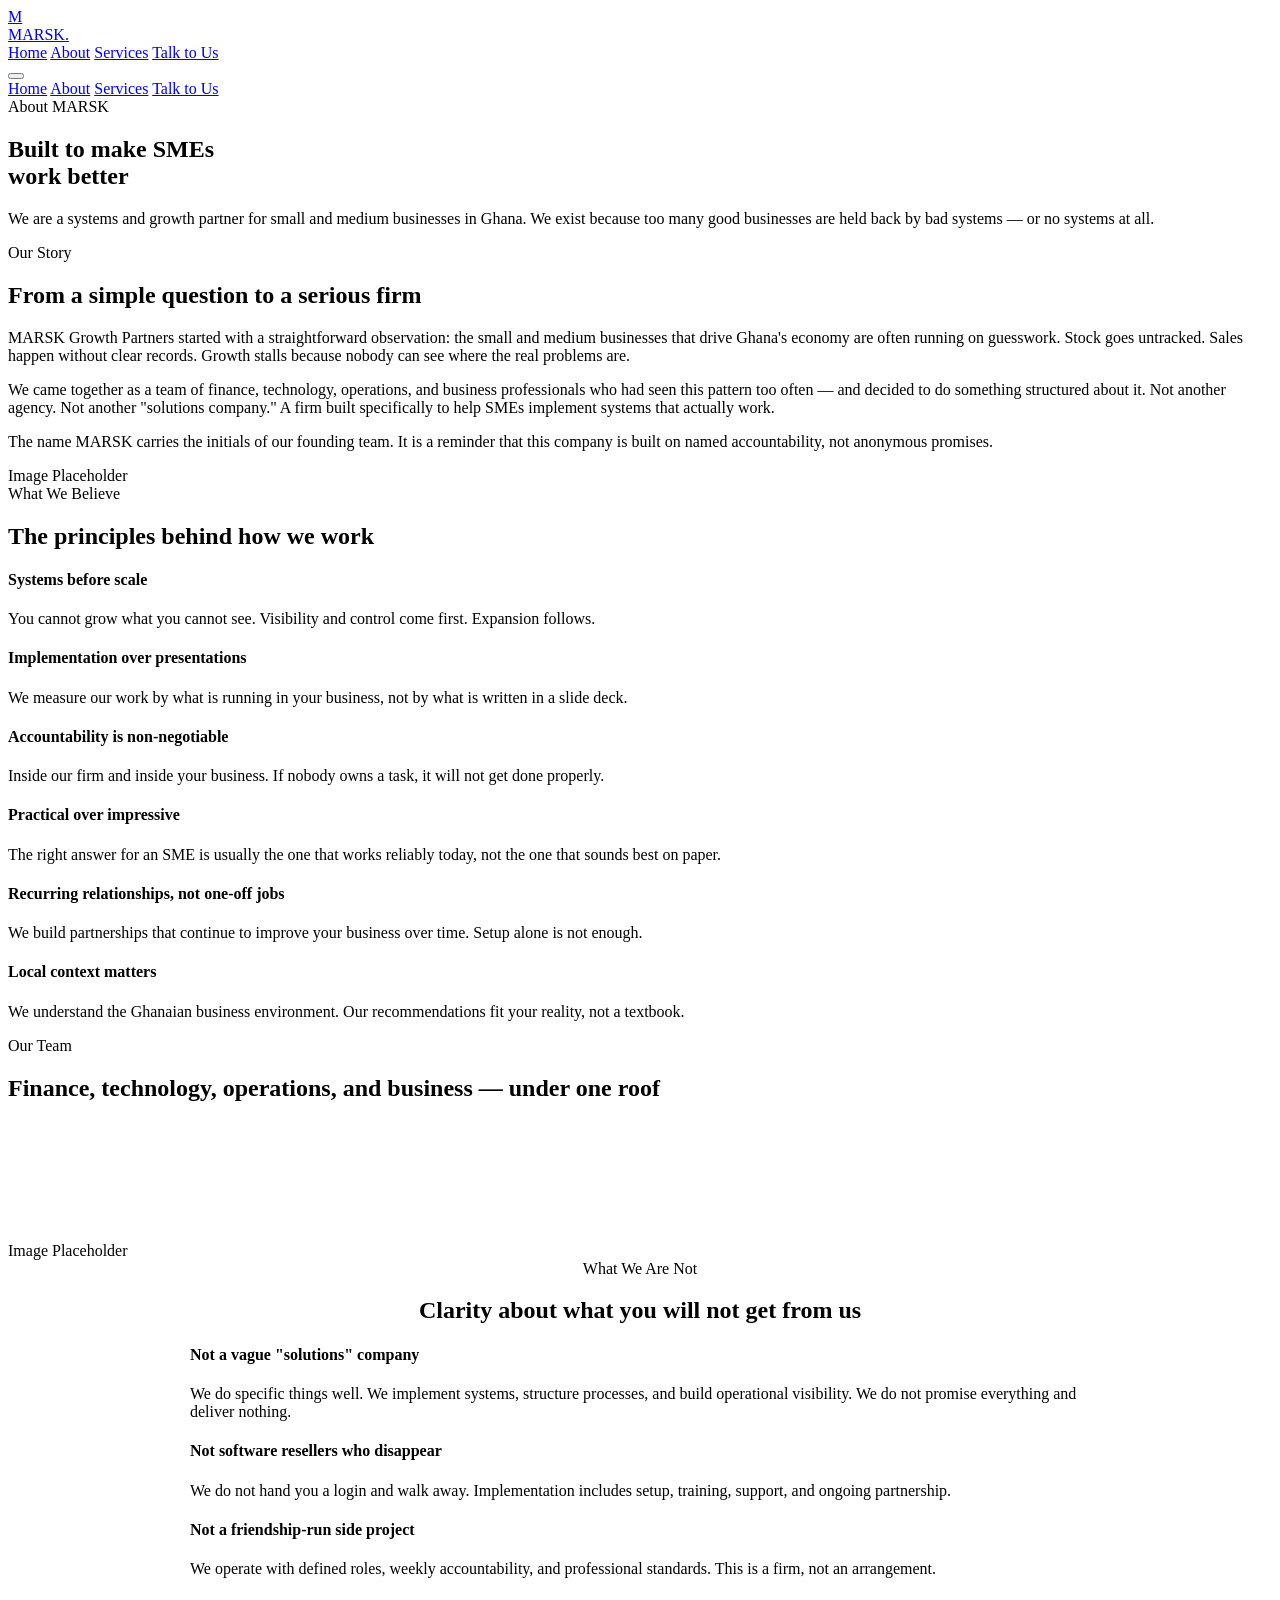
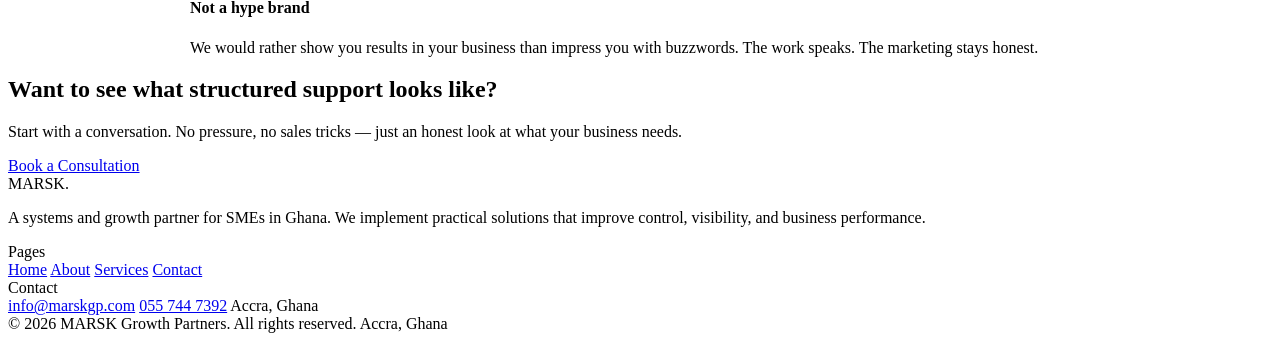
==== about.html @ 1ea81929 "Add files via upload" ====
<!DOCTYPE html>
<html lang="en">
<head>
  <meta charset="UTF-8">
  <meta name="viewport" content="width=device-width, initial-scale=1.0">
  <title>About MARSK Growth Partners — Who We Are</title>
  <meta name="description" content="MARSK Growth Partners is a structured systems and growth firm built to help SMEs in Ghana operate with clarity, control, and confidence.">
  <link rel="stylesheet" href="css/styles.css">
</head>
<body>

  <!-- ========== NAVIGATION ========== -->
  <nav class="nav">
    <div class="container nav__inner">
      <a href="index.html" class="nav__brand">
        <div class="nav__logo">M</div>
        <span>MARSK<span class="accent">.</span></span>
      </a>

      <div class="nav__links">
        <a href="index.html">Home</a>
        <a href="about.html">About</a>
        <a href="services.html">Services</a>
        <a href="contact.html" class="nav__cta">Talk to Us</a>
      </div>

      <button class="nav__toggle" aria-label="Menu">
        <span></span>
        <span></span>
        <span></span>
      </button>
    </div>

    <div class="nav__mobile">
      <a href="index.html">Home</a>
      <a href="about.html">About</a>
      <a href="services.html">Services</a>
      <a href="contact.html" class="nav__cta">Talk to Us</a>
    </div>
  </nav>

  <!-- ========== PAGE HEADER ========== -->
  <section class="page-header">
    <div class="container">
      <div class="page-header__label">About MARSK</div>
      <h1>Built to make SMEs<br>work better</h1>
      <p>We are a systems and growth partner for small and medium businesses in Ghana. We exist because too many good businesses are held back by bad systems — or no systems at all.</p>
    </div>
  </section>

  <!-- ========== THE STORY ========== -->
  <section class="section section--white">
    <div class="container">
      <div class="grid-2 fade-in" style="align-items: center;">
        <div>
          <div class="section-header">
            <div class="section-header__label">Our Story</div>
            <h2 class="section-header__title">From a simple question to a serious firm</h2>
          </div>
          <p style="margin-bottom: var(--sp-md);">
            MARSK Growth Partners started with a straightforward observation: the small and medium businesses that drive Ghana's economy are often running on guesswork. Stock goes untracked. Sales happen without clear records. Growth stalls because nobody can see where the real problems are.
          </p>
          <p style="margin-bottom: var(--sp-md);">
            We came together as a team of finance, technology, operations, and business professionals who had seen this pattern too often — and decided to do something structured about it. Not another agency. Not another "solutions company." A firm built specifically to help SMEs implement systems that actually work.
          </p>
          <p>
            The name MARSK carries the initials of our founding team. It is a reminder that this company is built on named accountability, not anonymous promises.
          </p>
        </div>
        <div class="img-placeholder">
          <!-- Future: team photo or professional portrait -->
          Image Placeholder
        </div>
      </div>
    </div>
  </section>

  <!-- ========== WHAT WE BELIEVE ========== -->
  <section class="section section--offwhite">
    <div class="container">
      <div class="section-header fade-in">
        <div class="section-header__label">What We Believe</div>
        <h2 class="section-header__title">The principles behind how we work</h2>
      </div>

      <div class="values-grid fade-in">
        <div class="value-item">
          <div class="value-item__marker"></div>
          <div>
            <h4>Systems before scale</h4>
            <p>You cannot grow what you cannot see. Visibility and control come first. Expansion follows.</p>
          </div>
        </div>
        <div class="value-item">
          <div class="value-item__marker"></div>
          <div>
            <h4>Implementation over presentations</h4>
            <p>We measure our work by what is running in your business, not by what is written in a slide deck.</p>
          </div>
        </div>
        <div class="value-item">
          <div class="value-item__marker"></div>
          <div>
            <h4>Accountability is non-negotiable</h4>
            <p>Inside our firm and inside your business. If nobody owns a task, it will not get done properly.</p>
          </div>
        </div>
        <div class="value-item">
          <div class="value-item__marker"></div>
          <div>
            <h4>Practical over impressive</h4>
            <p>The right answer for an SME is usually the one that works reliably today, not the one that sounds best on paper.</p>
          </div>
        </div>
        <div class="value-item">
          <div class="value-item__marker"></div>
          <div>
            <h4>Recurring relationships, not one-off jobs</h4>
            <p>We build partnerships that continue to improve your business over time. Setup alone is not enough.</p>
          </div>
        </div>
        <div class="value-item">
          <div class="value-item__marker"></div>
          <div>
            <h4>Local context matters</h4>
            <p>We understand the Ghanaian business environment. Our recommendations fit your reality, not a textbook.</p>
          </div>
        </div>
      </div>
    </div>
  </section>

  <!-- ========== THE TEAM (GENERAL) ========== -->
  <section class="section section--navy">
    <div class="container">
      <div class="grid-2 fade-in" style="align-items: center;">
        <div>
          <div class="section-header">
            <div class="section-header__label">Our Team</div>
            <h2 class="section-header__title">Finance, technology, operations, and business — under one roof</h2>
          </div>
          <p style="color: rgba(255,255,255,0.7); margin-bottom: var(--sp-md);">
            Our founding team brings together expertise in financial management, IT and systems, business operations, coordination, and brand development. That cross-functional depth means we do not outsource our thinking — we bring it to every client engagement directly.
          </p>
          <p style="color: rgba(255,255,255,0.7); margin-bottom: var(--sp-md);">
            We also work closely with experienced sales and implementation professionals who handle the frontline work of getting systems deployed and adopted inside real businesses.
          </p>
          <p style="color: rgba(255,255,255,0.7);">
            Every person on our team has a defined role and clear accountability. That is not a corporate nicety. It is how we ensure that what we promise actually gets delivered.
          </p>
        </div>
        <div class="img-placeholder img-placeholder--navy">
          <!-- Future: team group photo or professional headshots grid -->
          Image Placeholder
        </div>
      </div>
    </div>
  </section>

  <!-- ========== WHAT MARSK IS NOT ========== -->
  <section class="section section--white">
    <div class="container">
      <div class="section-header fade-in" style="text-align: center; max-width: 600px; margin-left: auto; margin-right: auto;">
        <div class="section-header__label" style="justify-content: center;">What We Are Not</div>
        <h2 class="section-header__title">Clarity about what you will not get from us</h2>
      </div>

      <div class="grid-2 fade-in" style="max-width: 900px; margin: 0 auto;">
        <div class="card card--accent">
          <h4>Not a vague "solutions" company</h4>
          <p>We do specific things well. We implement systems, structure processes, and build operational visibility. We do not promise everything and deliver nothing.</p>
        </div>
        <div class="card card--accent">
          <h4>Not software resellers who disappear</h4>
          <p>We do not hand you a login and walk away. Implementation includes setup, training, support, and ongoing partnership.</p>
        </div>
        <div class="card card--accent">
          <h4>Not a friendship-run side project</h4>
          <p>We operate with defined roles, weekly accountability, and professional standards. This is a firm, not an arrangement.</p>
        </div>
        <div class="card card--accent">
          <h4>Not a hype brand</h4>
          <p>We would rather show you results in your business than impress you with buzzwords. The work speaks. The marketing stays honest.</p>
        </div>
      </div>
    </div>
  </section>

  <!-- ========== CTA BANNER ========== -->
  <section class="cta-banner">
    <div class="container fade-in">
      <h2>Want to see what structured support looks like?</h2>
      <p>Start with a conversation. No pressure, no sales tricks — just an honest look at what your business needs.</p>
      <a href="contact.html" class="btn btn--primary">Book a Consultation</a>
    </div>
  </section>

  <!-- ========== FOOTER ========== -->
  <footer class="footer">
    <div class="container">
      <div class="footer__grid">
        <div>
          <div class="footer__brand">MARSK<span class="accent">.</span></div>
          <p class="footer__desc">
            A systems and growth partner for SMEs in Ghana. We implement practical solutions that improve control, visibility, and business performance.
          </p>
        </div>
        <div>
          <div class="footer__heading">Pages</div>
          <div class="footer__links">
            <a href="index.html">Home</a>
            <a href="about.html">About</a>
            <a href="services.html">Services</a>
            <a href="contact.html">Contact</a>
          </div>
        </div>
        <div>
          <div class="footer__heading">Contact</div>
          <div class="footer__links">
            <a href="mailto:info@marskgp.com">info@marskgp.com</a>
            <a href="tel:+233557447392">055 744 7392</a>
            <a>Accra, Ghana</a>
          </div>
        </div>
      </div>
      <div class="footer__bottom">
        <span>&copy; 2026 MARSK Growth Partners. All rights reserved.</span>
        <span>Accra, Ghana</span>
      </div>
    </div>
  </footer>

  <script src="js/main.js"></script>
</body>
</html>
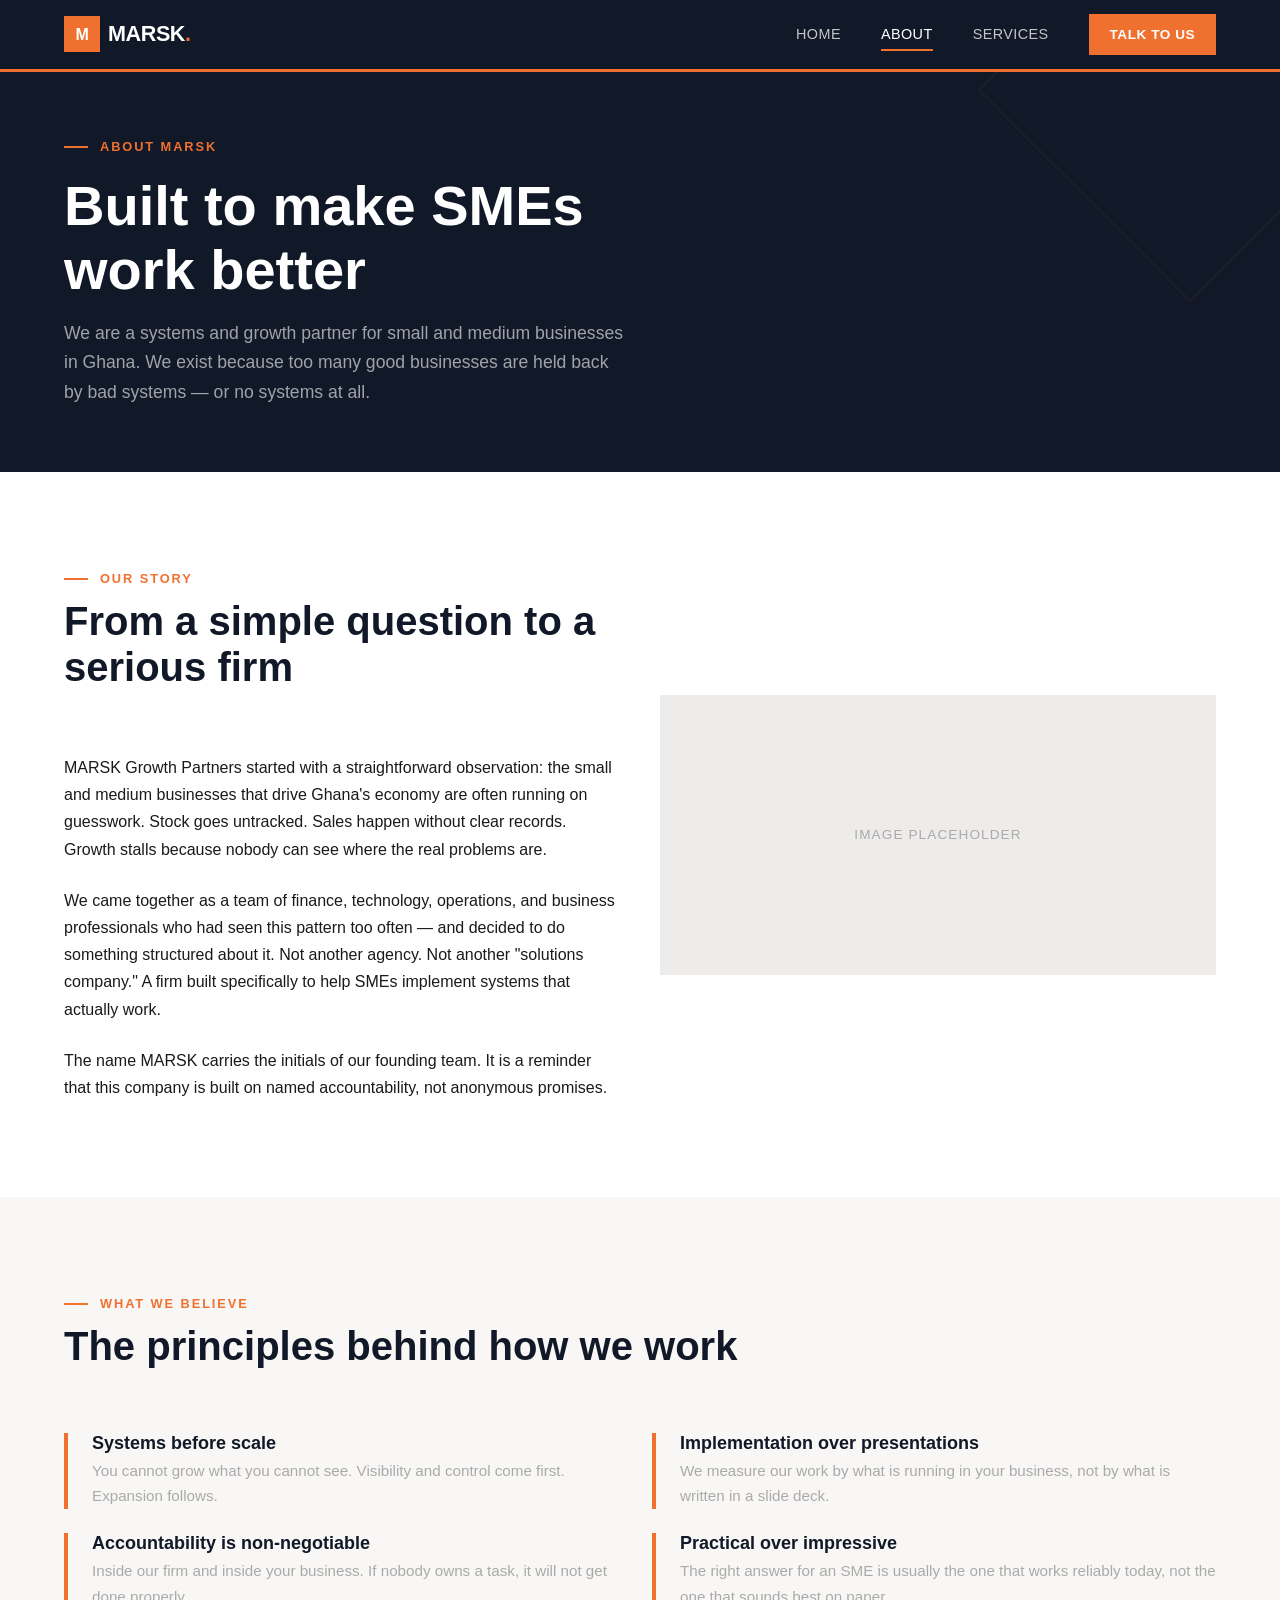
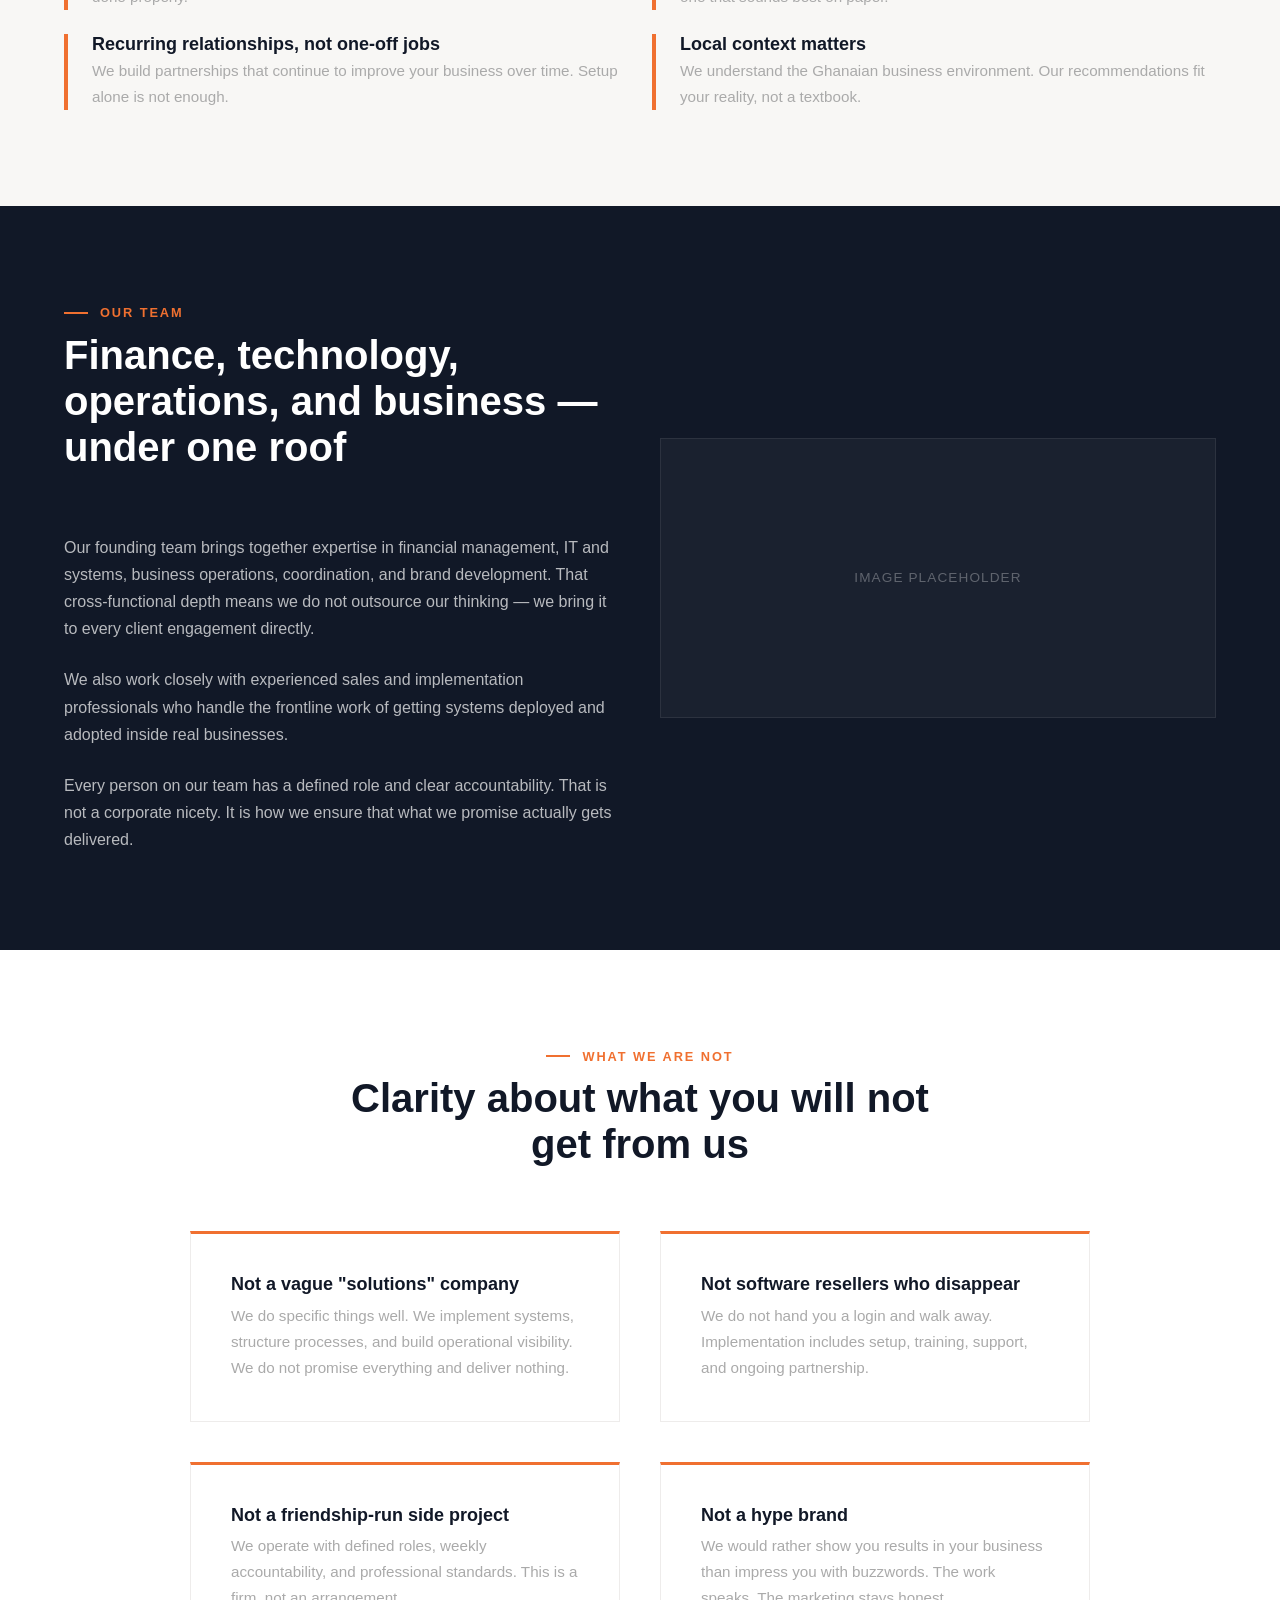
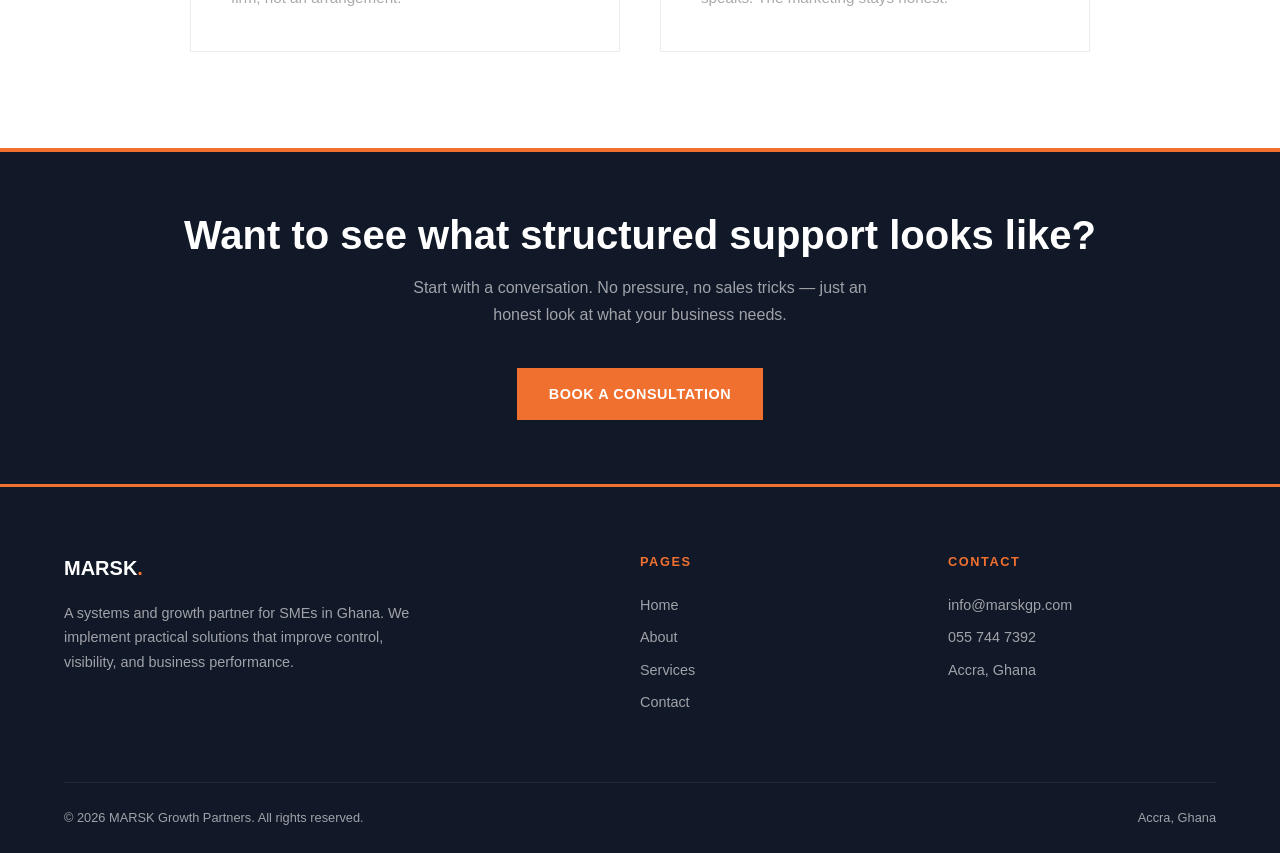
==== commit d109b829: "Add files via upload" ====
--- a/about.html
+++ b/about.html
@@ -5,32 +5,30 @@
   <meta name="viewport" content="width=device-width, initial-scale=1.0">
   <title>About MARSK Growth Partners — Who We Are</title>
   <meta name="description" content="MARSK Growth Partners is a structured systems and growth firm built to help SMEs in Ghana operate with clarity, control, and confidence.">
-  <link rel="stylesheet" href="css/styles.css">
+  <link rel="preconnect" href="https://fonts.googleapis.com">
+  <link rel="preconnect" href="https://fonts.gstatic.com" crossorigin>
+  <link href="https://fonts.googleapis.com/css2?family=Outfit:wght@400;500;600;700;800&family=DM+Sans:ital,wght@0,400;0,500;0,600;0,700;1,400&display=swap" rel="stylesheet">
+  <link rel="stylesheet" href="styles.css">
 </head>
 <body>
 
-  <!-- ========== NAVIGATION ========== -->
+  <!-- NAV -->
   <nav class="nav">
     <div class="container nav__inner">
       <a href="index.html" class="nav__brand">
         <div class="nav__logo">M</div>
         <span>MARSK<span class="accent">.</span></span>
       </a>
-
       <div class="nav__links">
         <a href="index.html">Home</a>
         <a href="about.html">About</a>
         <a href="services.html">Services</a>
         <a href="contact.html" class="nav__cta">Talk to Us</a>
       </div>
-
       <button class="nav__toggle" aria-label="Menu">
-        <span></span>
-        <span></span>
-        <span></span>
+        <span></span><span></span><span></span>
       </button>
     </div>
-
     <div class="nav__mobile">
       <a href="index.html">Home</a>
       <a href="about.html">About</a>
@@ -39,7 +37,7 @@
     </div>
   </nav>
 
-  <!-- ========== PAGE HEADER ========== -->
+  <!-- PAGE HEADER -->
   <section class="page-header">
     <div class="container">
       <div class="page-header__label">About MARSK</div>
@@ -48,7 +46,7 @@
     </div>
   </section>
 
-  <!-- ========== THE STORY ========== -->
+  <!-- STORY -->
   <section class="section section--white">
     <div class="container">
       <div class="grid-2 fade-in" style="align-items: center;">
@@ -67,22 +65,18 @@
             The name MARSK carries the initials of our founding team. It is a reminder that this company is built on named accountability, not anonymous promises.
           </p>
         </div>
-        <div class="img-placeholder">
-          <!-- Future: team photo or professional portrait -->
-          Image Placeholder
-        </div>
-      </div>
-    </div>
-  </section>
-
-  <!-- ========== WHAT WE BELIEVE ========== -->
+        <div class="img-placeholder">Image Placeholder</div>
+      </div>
+    </div>
+  </section>
+
+  <!-- VALUES -->
   <section class="section section--offwhite">
     <div class="container">
       <div class="section-header fade-in">
         <div class="section-header__label">What We Believe</div>
         <h2 class="section-header__title">The principles behind how we work</h2>
       </div>
-
       <div class="values-grid fade-in">
         <div class="value-item">
           <div class="value-item__marker"></div>
@@ -130,7 +124,7 @@
     </div>
   </section>
 
-  <!-- ========== THE TEAM (GENERAL) ========== -->
+  <!-- TEAM -->
   <section class="section section--navy">
     <div class="container">
       <div class="grid-2 fade-in" style="align-items: center;">
@@ -149,22 +143,18 @@
             Every person on our team has a defined role and clear accountability. That is not a corporate nicety. It is how we ensure that what we promise actually gets delivered.
           </p>
         </div>
-        <div class="img-placeholder img-placeholder--navy">
-          <!-- Future: team group photo or professional headshots grid -->
-          Image Placeholder
-        </div>
-      </div>
-    </div>
-  </section>
-
-  <!-- ========== WHAT MARSK IS NOT ========== -->
+        <div class="img-placeholder img-placeholder--navy">Image Placeholder</div>
+      </div>
+    </div>
+  </section>
+
+  <!-- WHAT WE ARE NOT -->
   <section class="section section--white">
     <div class="container">
       <div class="section-header fade-in" style="text-align: center; max-width: 600px; margin-left: auto; margin-right: auto;">
         <div class="section-header__label" style="justify-content: center;">What We Are Not</div>
         <h2 class="section-header__title">Clarity about what you will not get from us</h2>
       </div>
-
       <div class="grid-2 fade-in" style="max-width: 900px; margin: 0 auto;">
         <div class="card card--accent">
           <h4>Not a vague "solutions" company</h4>
@@ -186,7 +176,7 @@
     </div>
   </section>
 
-  <!-- ========== CTA BANNER ========== -->
+  <!-- CTA BANNER -->
   <section class="cta-banner">
     <div class="container fade-in">
       <h2>Want to see what structured support looks like?</h2>
@@ -195,15 +185,13 @@
     </div>
   </section>
 
-  <!-- ========== FOOTER ========== -->
+  <!-- FOOTER -->
   <footer class="footer">
     <div class="container">
       <div class="footer__grid">
         <div>
           <div class="footer__brand">MARSK<span class="accent">.</span></div>
-          <p class="footer__desc">
-            A systems and growth partner for SMEs in Ghana. We implement practical solutions that improve control, visibility, and business performance.
-          </p>
+          <p class="footer__desc">A systems and growth partner for SMEs in Ghana. We implement practical solutions that improve control, visibility, and business performance.</p>
         </div>
         <div>
           <div class="footer__heading">Pages</div>
@@ -219,7 +207,7 @@
           <div class="footer__links">
             <a href="mailto:info@marskgp.com">info@marskgp.com</a>
             <a href="tel:+233557447392">055 744 7392</a>
-            <a>Accra, Ghana</a>
+            <span>Accra, Ghana</span>
           </div>
         </div>
       </div>
@@ -230,6 +218,6 @@
     </div>
   </footer>
 
-  <script src="js/main.js"></script>
+  <script src="main.js"></script>
 </body>
 </html>
--- a/styles.css
+++ b/styles.css
@@ -0,0 +1,222 @@
+/* ============================================================
+   MARSK Growth Partners — Master Stylesheet
+   ============================================================ */
+
+:root {
+  --orange: #F07030;
+  --orange-hover: #D8602A;
+  --blue: #5B8EC7;
+  --blue-hover: #4A7DB6;
+  --navy: #111827;
+  --near-black: #1A1A1A;
+  --off-white: #F8F7F5;
+  --white: #FFFFFF;
+  --light-gray: #EEECEB;
+  --mid-gray: #AAAAAA;
+  --font-heading: 'Outfit', sans-serif;
+  --font-body: 'DM Sans', sans-serif;
+  --sp-xs: 0.5rem;
+  --sp-sm: 1rem;
+  --sp-md: 1.5rem;
+  --sp-lg: 2.5rem;
+  --sp-xl: 4rem;
+  --sp-2xl: 6rem;
+  --max-width: 1200px;
+  --nav-height: 72px;
+}
+
+/* === RESET === */
+*, *::before, *::after { margin: 0; padding: 0; box-sizing: border-box; }
+html { font-size: 16px; scroll-behavior: smooth; -webkit-font-smoothing: antialiased; -moz-osx-font-smoothing: grayscale; }
+body { font-family: var(--font-body); font-weight: 400; line-height: 1.7; color: var(--near-black); background-color: var(--off-white); }
+img { max-width: 100%; display: block; }
+a { color: inherit; text-decoration: none; }
+ul, ol { list-style: none; }
+
+/* === TYPOGRAPHY === */
+h1, h2, h3, h4, h5, h6 { font-family: var(--font-heading); font-weight: 700; line-height: 1.15; color: var(--navy); }
+h1 { font-size: clamp(2.2rem, 5vw, 3.5rem); }
+h2 { font-size: clamp(1.7rem, 3.5vw, 2.5rem); }
+h3 { font-size: clamp(1.2rem, 2.5vw, 1.5rem); }
+h4 { font-size: 1.125rem; }
+p { max-width: 68ch; }
+
+/* === LAYOUT === */
+.container { width: 100%; max-width: var(--max-width); margin: 0 auto; padding: 0 var(--sp-md); }
+.section { padding: var(--sp-2xl) 0; }
+.section--navy { background-color: var(--navy); color: var(--white); }
+.section--navy h2, .section--navy h3, .section--navy h4 { color: var(--white); }
+.section--white { background-color: var(--white); }
+.section--offwhite { background-color: var(--off-white); }
+
+.grid-2 { display: grid; grid-template-columns: 1fr; gap: var(--sp-lg); }
+.grid-3 { display: grid; grid-template-columns: 1fr; gap: var(--sp-lg); }
+
+@media (min-width: 768px) {
+  .grid-2 { grid-template-columns: 1fr 1fr; }
+  .grid-3 { grid-template-columns: 1fr 1fr 1fr; }
+}
+
+/* === NAV === */
+.nav { position: fixed; top: 0; left: 0; right: 0; z-index: 1000; height: var(--nav-height); background-color: var(--navy); border-bottom: 3px solid var(--orange); }
+.nav__inner { display: flex; align-items: center; justify-content: space-between; height: 100%; }
+.nav__brand { font-family: var(--font-heading); font-weight: 800; font-size: 1.35rem; color: var(--white); letter-spacing: -0.02em; display: flex; align-items: center; gap: 0.5rem; }
+.nav__brand .accent { color: var(--orange); }
+.nav__logo { width: 36px; height: 36px; background-color: var(--orange); display: flex; align-items: center; justify-content: center; font-family: var(--font-heading); font-weight: 800; font-size: 1rem; color: var(--white); }
+.nav__links { display: none; align-items: center; gap: var(--sp-lg); }
+.nav__links a { font-family: var(--font-heading); font-size: 0.9rem; font-weight: 500; color: rgba(255,255,255,0.75); letter-spacing: 0.03em; text-transform: uppercase; transition: color 0.2s; position: relative; }
+.nav__links a::after { content: ''; position: absolute; left: 0; bottom: -4px; width: 0; height: 2px; background: var(--orange); transition: width 0.2s; }
+.nav__links a:hover, .nav__links a.active { color: var(--white); }
+.nav__links a:hover::after, .nav__links a.active::after { width: 100%; }
+
+.nav__cta { font-family: var(--font-heading) !important; font-size: 0.85rem !important; font-weight: 600 !important; color: var(--white) !important; background-color: var(--orange) !important; padding: 0.55rem 1.3rem !important; text-transform: uppercase !important; letter-spacing: 0.04em !important; transition: background-color 0.2s !important; }
+.nav__cta::after { display: none !important; }
+.nav__cta:hover { background-color: var(--orange-hover) !important; }
+
+.nav__toggle { display: flex; flex-direction: column; gap: 5px; background: none; border: none; cursor: pointer; padding: 4px; }
+.nav__toggle span { display: block; width: 24px; height: 2px; background-color: var(--white); transition: transform 0.3s, opacity 0.3s; }
+.nav__toggle.open span:nth-child(1) { transform: translateY(7px) rotate(45deg); }
+.nav__toggle.open span:nth-child(2) { opacity: 0; }
+.nav__toggle.open span:nth-child(3) { transform: translateY(-7px) rotate(-45deg); }
+
+.nav__mobile { display: none; position: fixed; top: var(--nav-height); left: 0; right: 0; bottom: 0; background: var(--navy); padding: var(--sp-lg) var(--sp-md); z-index: 999; }
+.nav__mobile.open { display: flex; flex-direction: column; gap: var(--sp-md); }
+.nav__mobile a { font-family: var(--font-heading); font-size: 1.25rem; font-weight: 600; color: rgba(255,255,255,0.8); padding: var(--sp-sm) 0; border-bottom: 1px solid rgba(255,255,255,0.08); transition: color 0.2s; }
+.nav__mobile a:hover, .nav__mobile a.active { color: var(--orange); }
+.nav__mobile .nav__cta { display: inline-block !important; text-align: center; margin-top: var(--sp-sm); padding: 0.75rem 1.5rem !important; border-bottom: none !important; }
+
+@media (min-width: 768px) { .nav__links { display: flex; } .nav__toggle { display: none; } }
+
+/* === HERO === */
+.hero { background-color: var(--navy); padding-top: calc(var(--nav-height) + var(--sp-2xl)); padding-bottom: var(--sp-2xl); position: relative; overflow: hidden; }
+.hero::before { content: ''; position: absolute; top: -100px; right: -100px; width: 500px; height: 500px; border: 2px solid rgba(240, 112, 48, 0.08); transform: rotate(45deg); pointer-events: none; }
+.hero::after { content: ''; position: absolute; bottom: -80px; left: -80px; width: 300px; height: 300px; border: 2px solid rgba(91, 142, 199, 0.06); transform: rotate(25deg); pointer-events: none; }
+.hero__content { position: relative; z-index: 1; max-width: 720px; }
+.hero__label { font-family: var(--font-heading); font-size: 0.8rem; font-weight: 600; text-transform: uppercase; letter-spacing: 0.15em; color: var(--orange); margin-bottom: var(--sp-md); display: flex; align-items: center; gap: 0.75rem; }
+.hero__label::before { content: ''; display: block; width: 32px; height: 2px; background: var(--orange); }
+.hero__title { color: var(--white); margin-bottom: var(--sp-md); font-weight: 800; }
+.hero__title .highlight { color: var(--orange); }
+.hero__subtitle { color: rgba(255,255,255,0.7); font-size: 1.1rem; line-height: 1.8; margin-bottom: var(--sp-lg); max-width: 580px; }
+.hero__actions { display: flex; flex-wrap: wrap; gap: var(--sp-sm); }
+
+/* === BUTTONS === */
+.btn { display: inline-block; font-family: var(--font-heading); font-weight: 600; font-size: 0.9rem; letter-spacing: 0.04em; text-transform: uppercase; padding: 0.85rem 2rem; transition: all 0.2s; cursor: pointer; border: none; text-align: center; }
+.btn--primary { background-color: var(--orange); color: var(--white); }
+.btn--primary:hover { background-color: var(--orange-hover); }
+.btn--outline { background: transparent; color: var(--white); border: 2px solid rgba(255,255,255,0.3); }
+.btn--outline:hover { border-color: var(--white); color: var(--white); }
+.btn--outline-dark { background: transparent; color: var(--navy); border: 2px solid var(--navy); }
+.btn--outline-dark:hover { background-color: var(--navy); color: var(--white); }
+
+/* === SECTION HEADERS === */
+.section-header { margin-bottom: var(--sp-xl); }
+.section-header__label { font-family: var(--font-heading); font-size: 0.8rem; font-weight: 600; text-transform: uppercase; letter-spacing: 0.15em; color: var(--orange); margin-bottom: var(--sp-xs); display: flex; align-items: center; gap: 0.75rem; }
+.section-header__label::before { content: ''; display: block; width: 24px; height: 2px; background: var(--orange); }
+.section-header__title { margin-bottom: var(--sp-sm); }
+.section-header__desc { color: var(--mid-gray); font-size: 1.05rem; max-width: 600px; }
+.section--navy .section-header__desc { color: rgba(255,255,255,0.6); }
+
+/* === CARDS === */
+.card { background: var(--white); padding: var(--sp-lg); border: 1px solid var(--light-gray); position: relative; transition: transform 0.2s, box-shadow 0.2s; }
+.card:hover { transform: translateY(-2px); box-shadow: 0 8px 24px rgba(17, 24, 39, 0.06); }
+.card--accent { border-top: 3px solid var(--orange); }
+.card--navy { background: rgba(255,255,255,0.04); border: 1px solid rgba(255,255,255,0.08); }
+.card--navy:hover { background: rgba(255,255,255,0.07); box-shadow: none; transform: translateY(-2px); }
+.card--navy h3, .card--navy h4 { color: var(--white); }
+.card--navy p { color: rgba(255,255,255,0.6); }
+.card__icon { width: 48px; height: 48px; background: var(--orange); display: flex; align-items: center; justify-content: center; margin-bottom: var(--sp-md); color: var(--white); font-size: 1.25rem; font-weight: 800; font-family: var(--font-heading); }
+.card__icon--blue { background: var(--blue); }
+.card__number { font-family: var(--font-heading); font-weight: 800; font-size: 2.5rem; color: var(--orange); line-height: 1; margin-bottom: var(--sp-sm); opacity: 0.2; }
+.card h3 { margin-bottom: var(--sp-xs); }
+.card h4 { margin-bottom: var(--sp-xs); }
+.card p { color: var(--mid-gray); font-size: 0.95rem; line-height: 1.7; }
+
+/* === PAIN LIST === */
+.pain-list { display: grid; grid-template-columns: 1fr; gap: var(--sp-sm); }
+.pain-list__item { display: flex; align-items: flex-start; gap: var(--sp-sm); padding: var(--sp-sm) 0; }
+.pain-list__icon { min-width: 8px; height: 8px; background: var(--orange); margin-top: 8px; flex-shrink: 0; }
+@media (min-width: 768px) { .pain-list { grid-template-columns: 1fr 1fr; } }
+
+/* === CTA BANNER === */
+.cta-banner { background: var(--navy); padding: var(--sp-xl) 0; text-align: center; position: relative; overflow: hidden; }
+.cta-banner::before { content: ''; position: absolute; top: 0; left: 0; right: 0; height: 4px; background: var(--orange); }
+.cta-banner h2 { color: var(--white); margin-bottom: var(--sp-sm); }
+.cta-banner p { color: rgba(255,255,255,0.6); margin: 0 auto var(--sp-lg); max-width: 500px; }
+
+/* === IMAGE PLACEHOLDER === */
+.img-placeholder { background: var(--light-gray); display: flex; align-items: center; justify-content: center; min-height: 280px; color: var(--mid-gray); font-family: var(--font-heading); font-size: 0.85rem; font-weight: 500; text-transform: uppercase; letter-spacing: 0.08em; border: 1px solid var(--light-gray); }
+.img-placeholder--navy { background: rgba(255,255,255,0.04); border-color: rgba(255,255,255,0.08); color: rgba(255,255,255,0.3); }
+
+/* === PAGE HEADER (inner pages) === */
+.page-header { background: var(--navy); padding-top: calc(var(--nav-height) + var(--sp-xl)); padding-bottom: var(--sp-xl); position: relative; overflow: hidden; }
+.page-header::before { content: ''; position: absolute; top: -60px; right: -60px; width: 300px; height: 300px; border: 2px solid rgba(240, 112, 48, 0.06); transform: rotate(45deg); pointer-events: none; }
+.page-header__label { font-family: var(--font-heading); font-size: 0.8rem; font-weight: 600; text-transform: uppercase; letter-spacing: 0.15em; color: var(--orange); margin-bottom: var(--sp-sm); display: flex; align-items: center; gap: 0.75rem; }
+.page-header__label::before { content: ''; display: block; width: 24px; height: 2px; background: var(--orange); }
+.page-header h1 { color: var(--white); margin-bottom: var(--sp-sm); }
+.page-header p { color: rgba(255,255,255,0.6); font-size: 1.1rem; max-width: 560px; }
+
+/* === VALUES === */
+.values-grid { display: grid; grid-template-columns: 1fr; gap: var(--sp-md); }
+@media (min-width: 768px) { .values-grid { grid-template-columns: 1fr 1fr; } }
+.value-item { display: flex; gap: var(--sp-md); align-items: flex-start; }
+.value-item__marker { min-width: 4px; align-self: stretch; background: var(--orange); }
+.value-item h4 { color: var(--navy); margin-bottom: 0.25rem; }
+.value-item p { color: var(--mid-gray); font-size: 0.95rem; }
+
+/* === FLAGSHIP === */
+.flagship { display: grid; grid-template-columns: 1fr; gap: var(--sp-xl); align-items: start; }
+@media (min-width: 768px) { .flagship { grid-template-columns: 1fr 1fr; } }
+.flagship__features { display: flex; flex-direction: column; gap: var(--sp-sm); }
+.flagship__feature { display: flex; align-items: flex-start; gap: var(--sp-sm); }
+.flagship__check { min-width: 20px; height: 20px; background: var(--orange); display: flex; align-items: center; justify-content: center; margin-top: 2px; flex-shrink: 0; }
+.flagship__check svg { width: 12px; height: 12px; fill: none; stroke: var(--white); stroke-width: 2.5; stroke-linecap: square; }
+
+/* === PROCESS === */
+.process { display: grid; grid-template-columns: 1fr; gap: var(--sp-md); }
+.process__step { display: flex; gap: var(--sp-md); align-items: flex-start; padding: var(--sp-md); background: var(--white); border: 1px solid var(--light-gray); }
+.process__num { font-family: var(--font-heading); font-weight: 800; font-size: 1.5rem; color: var(--orange); min-width: 40px; line-height: 1; padding-top: 2px; }
+.process__step h4 { color: var(--navy); margin-bottom: 0.25rem; }
+.process__step p { color: var(--mid-gray); font-size: 0.9rem; }
+@media (min-width: 768px) { .process { grid-template-columns: 1fr 1fr; } }
+@media (min-width: 1024px) { .process { grid-template-columns: repeat(3, 1fr); } }
+
+/* === CONTACT === */
+.contact-grid { display: grid; grid-template-columns: 1fr; gap: var(--sp-lg); }
+@media (min-width: 768px) { .contact-grid { grid-template-columns: 1fr 1fr; } }
+.contact-info__item { display: flex; align-items: flex-start; gap: var(--sp-sm); margin-bottom: var(--sp-md); }
+.contact-info__icon { min-width: 40px; height: 40px; background: var(--orange); display: flex; align-items: center; justify-content: center; color: var(--white); flex-shrink: 0; }
+.contact-info__text h4 { color: var(--navy); margin-bottom: 0.15rem; }
+.contact-info__text p, .contact-info__text a { color: var(--mid-gray); font-size: 0.95rem; }
+.contact-info__text a:hover { color: var(--orange); }
+
+.contact-form { background: var(--white); padding: var(--sp-lg); border: 1px solid var(--light-gray); }
+.contact-form .form-group { margin-bottom: var(--sp-md); }
+.contact-form label { display: block; font-family: var(--font-heading); font-size: 0.85rem; font-weight: 600; color: var(--navy); margin-bottom: 0.35rem; text-transform: uppercase; letter-spacing: 0.05em; }
+.contact-form input, .contact-form textarea, .contact-form select { width: 100%; padding: 0.75rem 1rem; font-family: var(--font-body); font-size: 0.95rem; color: var(--near-black); border: 1px solid var(--light-gray); background: var(--off-white); outline: none; transition: border-color 0.2s; border-radius: 0; -webkit-appearance: none; }
+.contact-form input:focus, .contact-form textarea:focus, .contact-form select:focus { border-color: var(--orange); }
+.contact-form textarea { min-height: 120px; resize: vertical; }
+
+/* === FOOTER === */
+.footer { background: var(--navy); color: rgba(255,255,255,0.6); padding: var(--sp-xl) 0 var(--sp-md); border-top: 3px solid var(--orange); }
+.footer__grid { display: grid; grid-template-columns: 1fr; gap: var(--sp-lg); margin-bottom: var(--sp-xl); }
+@media (min-width: 768px) { .footer__grid { grid-template-columns: 2fr 1fr 1fr; } }
+.footer__brand { font-family: var(--font-heading); font-weight: 800; font-size: 1.25rem; color: var(--white); margin-bottom: var(--sp-sm); }
+.footer__brand .accent { color: var(--orange); }
+.footer__desc { font-size: 0.9rem; line-height: 1.7; max-width: 360px; }
+.footer__heading { font-family: var(--font-heading); font-size: 0.8rem; font-weight: 600; text-transform: uppercase; letter-spacing: 0.12em; color: var(--orange); margin-bottom: var(--sp-sm); }
+.footer__links a, .footer__links span { display: block; font-size: 0.9rem; padding: 0.25rem 0; transition: color 0.2s; }
+.footer__links a:hover { color: var(--white); }
+.footer__bottom { border-top: 1px solid rgba(255,255,255,0.06); padding-top: var(--sp-md); display: flex; flex-wrap: wrap; justify-content: space-between; gap: var(--sp-sm); font-size: 0.8rem; }
+
+/* === ANIMATIONS === */
+.fade-in { opacity: 0; transform: translateY(20px); transition: opacity 0.6s ease, transform 0.6s ease; }
+.fade-in.visible { opacity: 1; transform: translateY(0); }
+
+/* === RESPONSIVE === */
+@media (max-width: 767px) {
+  .section { padding: var(--sp-xl) 0; }
+  .hero { padding-top: calc(var(--nav-height) + var(--sp-xl)); padding-bottom: var(--sp-xl); }
+  .hero__title { font-size: 2rem; }
+  .btn { width: 100%; text-align: center; }
+  .hero__actions { flex-direction: column; }
+}
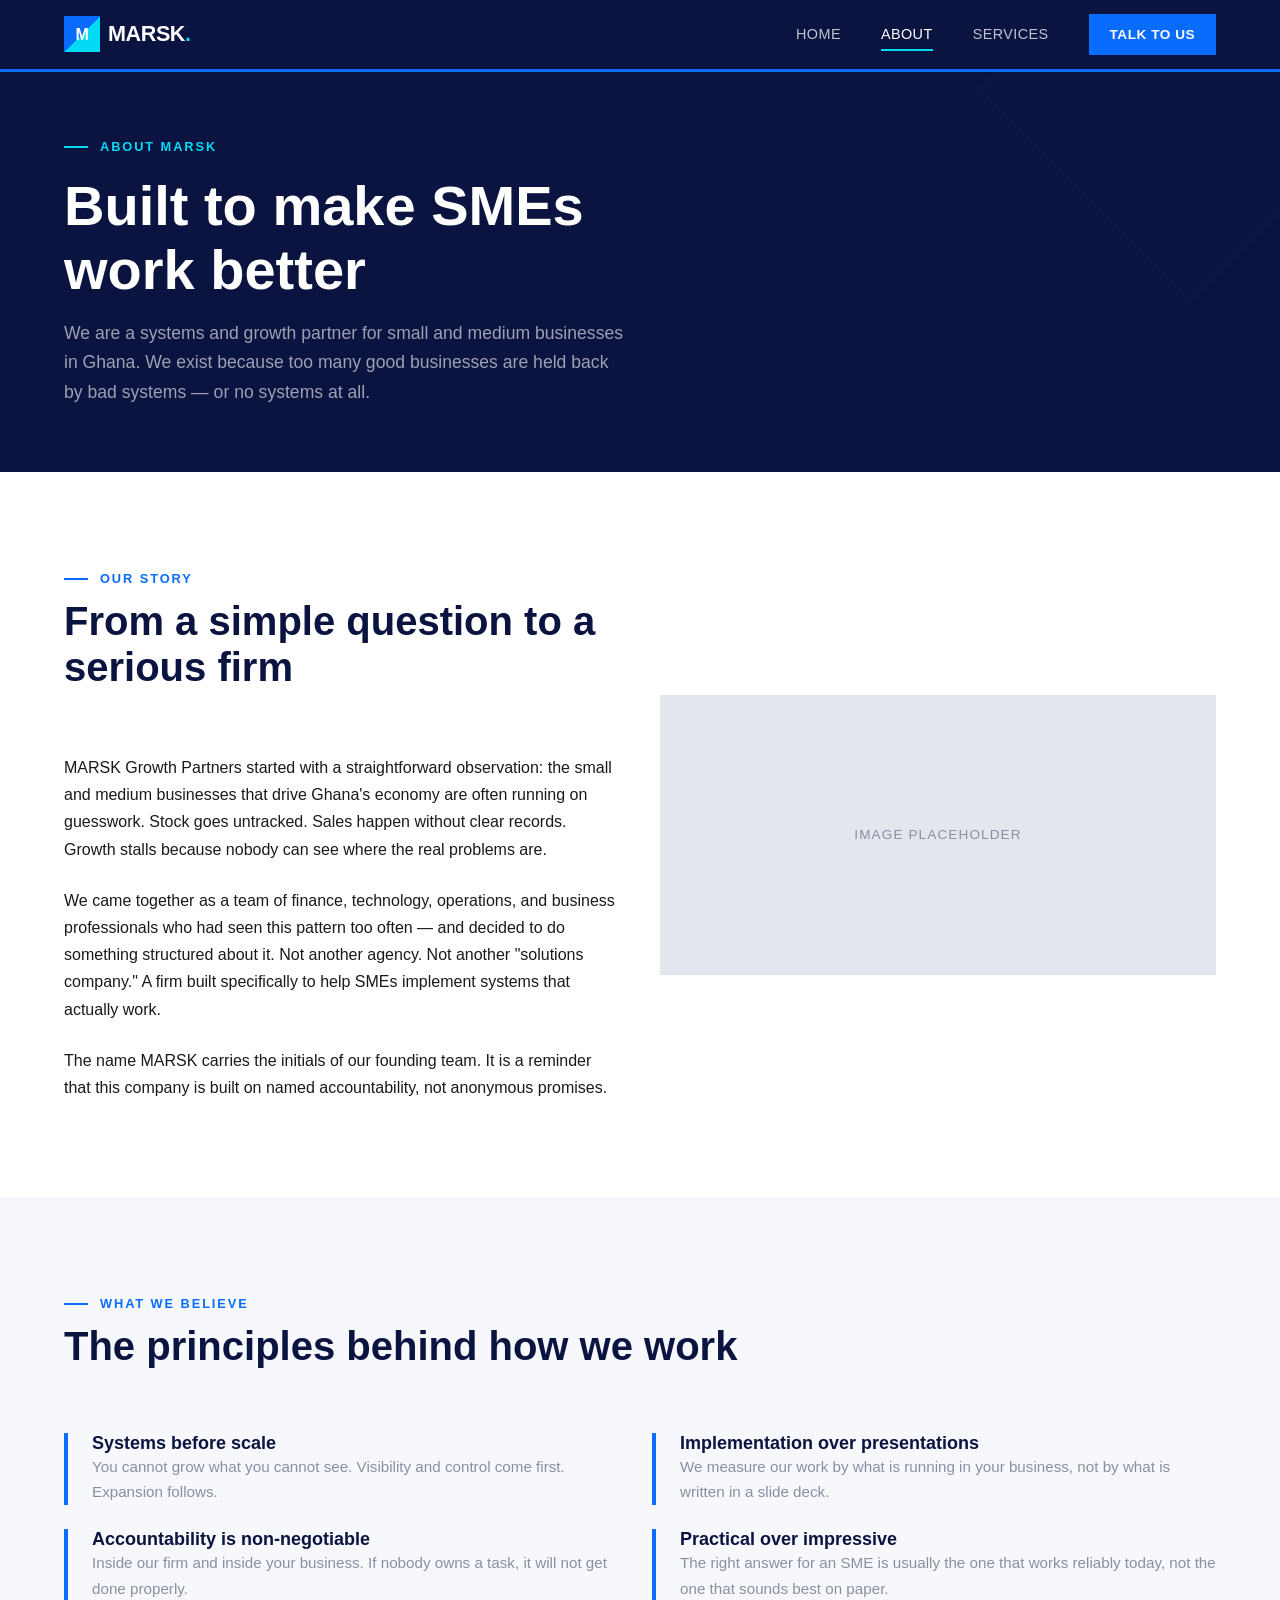
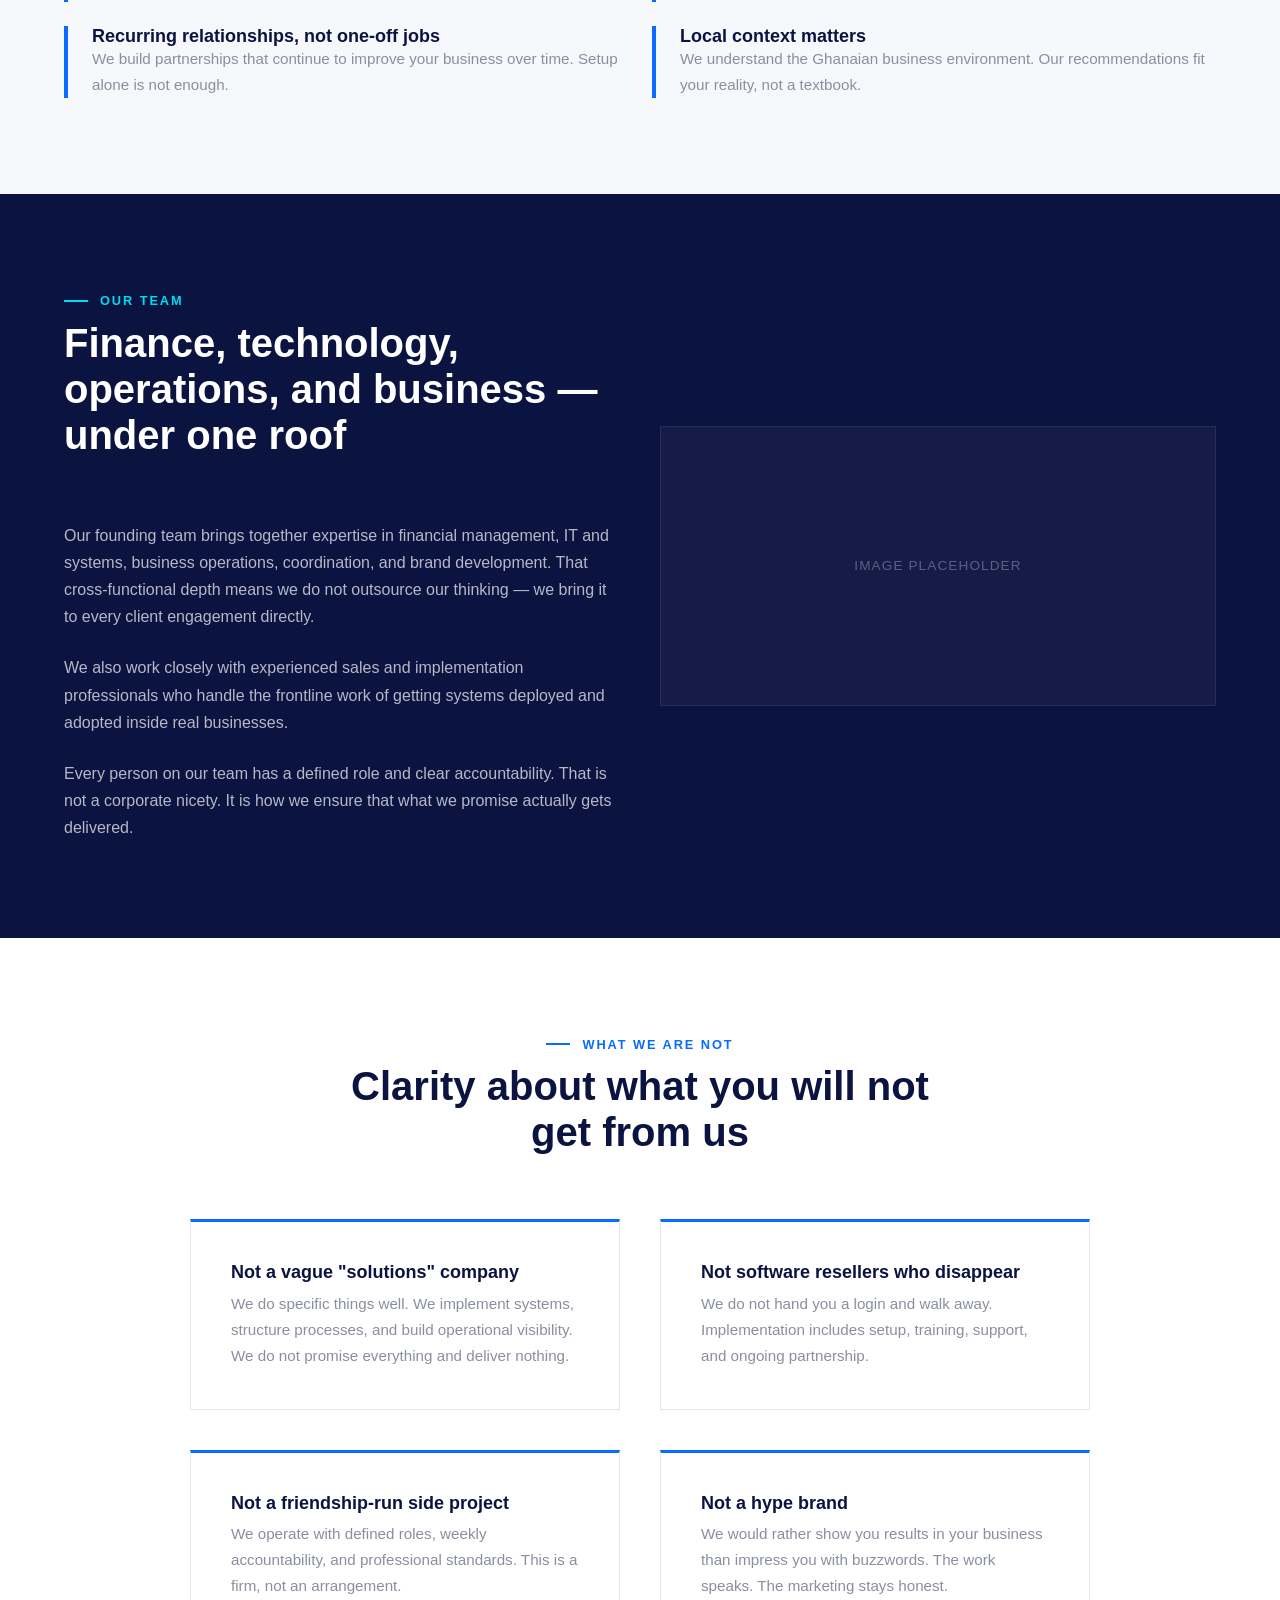
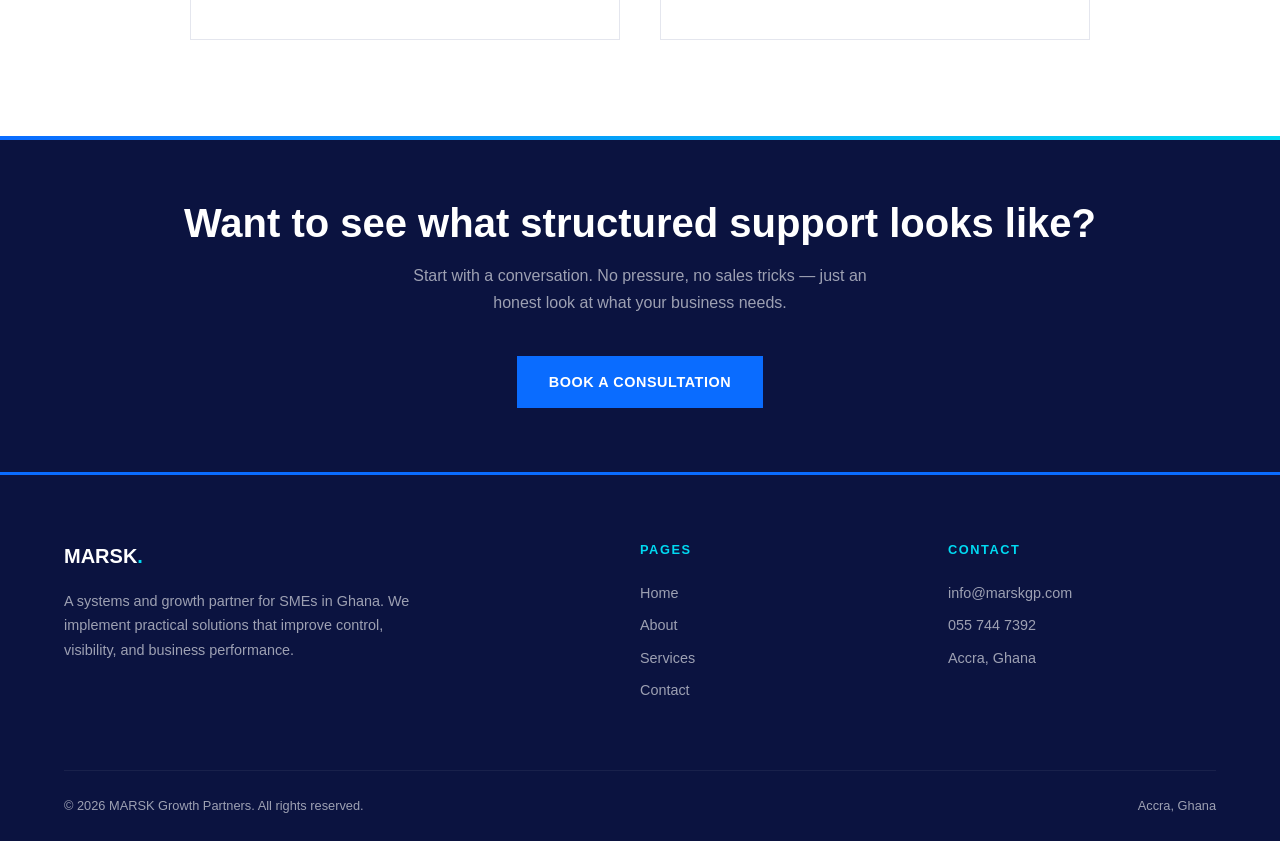
==== commit 3af61241: "Add files via upload" ====
--- a/about.html
+++ b/about.html
@@ -11,8 +11,6 @@
   <link rel="stylesheet" href="styles.css">
 </head>
 <body>
-
-  <!-- NAV -->
   <nav class="nav">
     <div class="container nav__inner">
       <a href="index.html" class="nav__brand">
@@ -36,8 +34,6 @@
       <a href="contact.html" class="nav__cta">Talk to Us</a>
     </div>
   </nav>
-
-  <!-- PAGE HEADER -->
   <section class="page-header">
     <div class="container">
       <div class="page-header__label">About MARSK</div>
@@ -46,109 +42,48 @@
     </div>
   </section>
 
-  <!-- STORY -->
   <section class="section section--white">
     <div class="container">
       <div class="grid-2 fade-in" style="align-items: center;">
         <div>
-          <div class="section-header">
-            <div class="section-header__label">Our Story</div>
-            <h2 class="section-header__title">From a simple question to a serious firm</h2>
-          </div>
-          <p style="margin-bottom: var(--sp-md);">
-            MARSK Growth Partners started with a straightforward observation: the small and medium businesses that drive Ghana's economy are often running on guesswork. Stock goes untracked. Sales happen without clear records. Growth stalls because nobody can see where the real problems are.
-          </p>
-          <p style="margin-bottom: var(--sp-md);">
-            We came together as a team of finance, technology, operations, and business professionals who had seen this pattern too often — and decided to do something structured about it. Not another agency. Not another "solutions company." A firm built specifically to help SMEs implement systems that actually work.
-          </p>
-          <p>
-            The name MARSK carries the initials of our founding team. It is a reminder that this company is built on named accountability, not anonymous promises.
-          </p>
+          <div class="section-header"><div class="section-header__label">Our Story</div><h2 class="section-header__title">From a simple question to a serious firm</h2></div>
+          <p style="margin-bottom: var(--sp-md);">MARSK Growth Partners started with a straightforward observation: the small and medium businesses that drive Ghana's economy are often running on guesswork. Stock goes untracked. Sales happen without clear records. Growth stalls because nobody can see where the real problems are.</p>
+          <p style="margin-bottom: var(--sp-md);">We came together as a team of finance, technology, operations, and business professionals who had seen this pattern too often — and decided to do something structured about it. Not another agency. Not another "solutions company." A firm built specifically to help SMEs implement systems that actually work.</p>
+          <p>The name MARSK carries the initials of our founding team. It is a reminder that this company is built on named accountability, not anonymous promises.</p>
         </div>
         <div class="img-placeholder">Image Placeholder</div>
       </div>
     </div>
   </section>
 
-  <!-- VALUES -->
   <section class="section section--offwhite">
     <div class="container">
-      <div class="section-header fade-in">
-        <div class="section-header__label">What We Believe</div>
-        <h2 class="section-header__title">The principles behind how we work</h2>
-      </div>
+      <div class="section-header fade-in"><div class="section-header__label">What We Believe</div><h2 class="section-header__title">The principles behind how we work</h2></div>
       <div class="values-grid fade-in">
-        <div class="value-item">
-          <div class="value-item__marker"></div>
-          <div>
-            <h4>Systems before scale</h4>
-            <p>You cannot grow what you cannot see. Visibility and control come first. Expansion follows.</p>
-          </div>
-        </div>
-        <div class="value-item">
-          <div class="value-item__marker"></div>
-          <div>
-            <h4>Implementation over presentations</h4>
-            <p>We measure our work by what is running in your business, not by what is written in a slide deck.</p>
-          </div>
-        </div>
-        <div class="value-item">
-          <div class="value-item__marker"></div>
-          <div>
-            <h4>Accountability is non-negotiable</h4>
-            <p>Inside our firm and inside your business. If nobody owns a task, it will not get done properly.</p>
-          </div>
-        </div>
-        <div class="value-item">
-          <div class="value-item__marker"></div>
-          <div>
-            <h4>Practical over impressive</h4>
-            <p>The right answer for an SME is usually the one that works reliably today, not the one that sounds best on paper.</p>
-          </div>
-        </div>
-        <div class="value-item">
-          <div class="value-item__marker"></div>
-          <div>
-            <h4>Recurring relationships, not one-off jobs</h4>
-            <p>We build partnerships that continue to improve your business over time. Setup alone is not enough.</p>
-          </div>
-        </div>
-        <div class="value-item">
-          <div class="value-item__marker"></div>
-          <div>
-            <h4>Local context matters</h4>
-            <p>We understand the Ghanaian business environment. Our recommendations fit your reality, not a textbook.</p>
-          </div>
-        </div>
+        <div class="value-item"><div class="value-item__marker"></div><div><h4>Systems before scale</h4><p>You cannot grow what you cannot see. Visibility and control come first. Expansion follows.</p></div></div>
+        <div class="value-item"><div class="value-item__marker"></div><div><h4>Implementation over presentations</h4><p>We measure our work by what is running in your business, not by what is written in a slide deck.</p></div></div>
+        <div class="value-item"><div class="value-item__marker"></div><div><h4>Accountability is non-negotiable</h4><p>Inside our firm and inside your business. If nobody owns a task, it will not get done properly.</p></div></div>
+        <div class="value-item"><div class="value-item__marker"></div><div><h4>Practical over impressive</h4><p>The right answer for an SME is usually the one that works reliably today, not the one that sounds best on paper.</p></div></div>
+        <div class="value-item"><div class="value-item__marker"></div><div><h4>Recurring relationships, not one-off jobs</h4><p>We build partnerships that continue to improve your business over time. Setup alone is not enough.</p></div></div>
+        <div class="value-item"><div class="value-item__marker"></div><div><h4>Local context matters</h4><p>We understand the Ghanaian business environment. Our recommendations fit your reality, not a textbook.</p></div></div>
       </div>
     </div>
   </section>
 
-  <!-- TEAM -->
   <section class="section section--navy">
     <div class="container">
       <div class="grid-2 fade-in" style="align-items: center;">
         <div>
-          <div class="section-header">
-            <div class="section-header__label">Our Team</div>
-            <h2 class="section-header__title">Finance, technology, operations, and business — under one roof</h2>
-          </div>
-          <p style="color: rgba(255,255,255,0.7); margin-bottom: var(--sp-md);">
-            Our founding team brings together expertise in financial management, IT and systems, business operations, coordination, and brand development. That cross-functional depth means we do not outsource our thinking — we bring it to every client engagement directly.
-          </p>
-          <p style="color: rgba(255,255,255,0.7); margin-bottom: var(--sp-md);">
-            We also work closely with experienced sales and implementation professionals who handle the frontline work of getting systems deployed and adopted inside real businesses.
-          </p>
-          <p style="color: rgba(255,255,255,0.7);">
-            Every person on our team has a defined role and clear accountability. That is not a corporate nicety. It is how we ensure that what we promise actually gets delivered.
-          </p>
+          <div class="section-header"><div class="section-header__label">Our Team</div><h2 class="section-header__title">Finance, technology, operations, and business — under one roof</h2></div>
+          <p style="color: rgba(255,255,255,0.7); margin-bottom: var(--sp-md);">Our founding team brings together expertise in financial management, IT and systems, business operations, coordination, and brand development. That cross-functional depth means we do not outsource our thinking — we bring it to every client engagement directly.</p>
+          <p style="color: rgba(255,255,255,0.7); margin-bottom: var(--sp-md);">We also work closely with experienced sales and implementation professionals who handle the frontline work of getting systems deployed and adopted inside real businesses.</p>
+          <p style="color: rgba(255,255,255,0.7);">Every person on our team has a defined role and clear accountability. That is not a corporate nicety. It is how we ensure that what we promise actually gets delivered.</p>
         </div>
         <div class="img-placeholder img-placeholder--navy">Image Placeholder</div>
       </div>
     </div>
   </section>
 
-  <!-- WHAT WE ARE NOT -->
   <section class="section section--white">
     <div class="container">
       <div class="section-header fade-in" style="text-align: center; max-width: 600px; margin-left: auto; margin-right: auto;">
@@ -156,27 +91,14 @@
         <h2 class="section-header__title">Clarity about what you will not get from us</h2>
       </div>
       <div class="grid-2 fade-in" style="max-width: 900px; margin: 0 auto;">
-        <div class="card card--accent">
-          <h4>Not a vague "solutions" company</h4>
-          <p>We do specific things well. We implement systems, structure processes, and build operational visibility. We do not promise everything and deliver nothing.</p>
-        </div>
-        <div class="card card--accent">
-          <h4>Not software resellers who disappear</h4>
-          <p>We do not hand you a login and walk away. Implementation includes setup, training, support, and ongoing partnership.</p>
-        </div>
-        <div class="card card--accent">
-          <h4>Not a friendship-run side project</h4>
-          <p>We operate with defined roles, weekly accountability, and professional standards. This is a firm, not an arrangement.</p>
-        </div>
-        <div class="card card--accent">
-          <h4>Not a hype brand</h4>
-          <p>We would rather show you results in your business than impress you with buzzwords. The work speaks. The marketing stays honest.</p>
-        </div>
+        <div class="card card--accent"><h4>Not a vague "solutions" company</h4><p>We do specific things well. We implement systems, structure processes, and build operational visibility. We do not promise everything and deliver nothing.</p></div>
+        <div class="card card--accent"><h4>Not software resellers who disappear</h4><p>We do not hand you a login and walk away. Implementation includes setup, training, support, and ongoing partnership.</p></div>
+        <div class="card card--accent"><h4>Not a friendship-run side project</h4><p>We operate with defined roles, weekly accountability, and professional standards. This is a firm, not an arrangement.</p></div>
+        <div class="card card--accent"><h4>Not a hype brand</h4><p>We would rather show you results in your business than impress you with buzzwords. The work speaks. The marketing stays honest.</p></div>
       </div>
     </div>
   </section>
 
-  <!-- CTA BANNER -->
   <section class="cta-banner">
     <div class="container fade-in">
       <h2>Want to see what structured support looks like?</h2>
@@ -185,7 +107,6 @@
     </div>
   </section>
 
-  <!-- FOOTER -->
   <footer class="footer">
     <div class="container">
       <div class="footer__grid">
@@ -220,4 +141,4 @@
 
   <script src="main.js"></script>
 </body>
-</html>
+</html>
--- a/styles.css
+++ b/styles.css
@@ -1,26 +1,36 @@
 /* ============================================================
    MARSK Growth Partners — Master Stylesheet
+   Brand Colors: Azure Blue #0a6cff | Turquoise #00daf2 | Dark Navy #0B1340
    ============================================================ */
 
 :root {
-  --orange: #F07030;
-  --orange-hover: #D8602A;
-  --blue: #5B8EC7;
-  --blue-hover: #4A7DB6;
-  --navy: #111827;
-  --near-black: #1A1A1A;
-  --off-white: #F8F7F5;
-  --white: #FFFFFF;
-  --light-gray: #EEECEB;
-  --mid-gray: #AAAAAA;
+  /* Brand palette — from Brand Style Guide */
+  --primary:        #0a6cff;
+  --primary-hover:  #0858d6;
+  --accent:         #00daf2;
+  --accent-hover:   #00bcd4;
+  --navy:           #0B1340;
+  --navy-light:     #111b54;
+  --black:          #000000;
+  --near-black:     #1A1A1A;
+  --off-white:      #F7F8FC;
+  --white:          #FFFFFF;
+  --light-gray:     #E4E6EE;
+  --mid-gray:       #8A8FA0;
+
+  /* Typography */
   --font-heading: 'Outfit', sans-serif;
-  --font-body: 'DM Sans', sans-serif;
-  --sp-xs: 0.5rem;
-  --sp-sm: 1rem;
-  --sp-md: 1.5rem;
-  --sp-lg: 2.5rem;
-  --sp-xl: 4rem;
+  --font-body:    'DM Sans', sans-serif;
+
+  /* Spacing */
+  --sp-xs:  0.5rem;
+  --sp-sm:  1rem;
+  --sp-md:  1.5rem;
+  --sp-lg:  2.5rem;
+  --sp-xl:  4rem;
   --sp-2xl: 6rem;
+
+  /* Layout */
   --max-width: 1200px;
   --nav-height: 72px;
 }
@@ -58,20 +68,20 @@
 }
 
 /* === NAV === */
-.nav { position: fixed; top: 0; left: 0; right: 0; z-index: 1000; height: var(--nav-height); background-color: var(--navy); border-bottom: 3px solid var(--orange); }
+.nav { position: fixed; top: 0; left: 0; right: 0; z-index: 1000; height: var(--nav-height); background-color: var(--navy); border-bottom: 3px solid var(--primary); }
 .nav__inner { display: flex; align-items: center; justify-content: space-between; height: 100%; }
 .nav__brand { font-family: var(--font-heading); font-weight: 800; font-size: 1.35rem; color: var(--white); letter-spacing: -0.02em; display: flex; align-items: center; gap: 0.5rem; }
-.nav__brand .accent { color: var(--orange); }
-.nav__logo { width: 36px; height: 36px; background-color: var(--orange); display: flex; align-items: center; justify-content: center; font-family: var(--font-heading); font-weight: 800; font-size: 1rem; color: var(--white); }
+.nav__brand .accent { color: var(--accent); }
+.nav__logo { width: 36px; height: 36px; background: linear-gradient(135deg, var(--primary) 50%, var(--accent) 50%); display: flex; align-items: center; justify-content: center; font-family: var(--font-heading); font-weight: 800; font-size: 1rem; color: var(--white); }
 .nav__links { display: none; align-items: center; gap: var(--sp-lg); }
 .nav__links a { font-family: var(--font-heading); font-size: 0.9rem; font-weight: 500; color: rgba(255,255,255,0.75); letter-spacing: 0.03em; text-transform: uppercase; transition: color 0.2s; position: relative; }
-.nav__links a::after { content: ''; position: absolute; left: 0; bottom: -4px; width: 0; height: 2px; background: var(--orange); transition: width 0.2s; }
+.nav__links a::after { content: ''; position: absolute; left: 0; bottom: -4px; width: 0; height: 2px; background: var(--accent); transition: width 0.2s; }
 .nav__links a:hover, .nav__links a.active { color: var(--white); }
 .nav__links a:hover::after, .nav__links a.active::after { width: 100%; }
 
-.nav__cta { font-family: var(--font-heading) !important; font-size: 0.85rem !important; font-weight: 600 !important; color: var(--white) !important; background-color: var(--orange) !important; padding: 0.55rem 1.3rem !important; text-transform: uppercase !important; letter-spacing: 0.04em !important; transition: background-color 0.2s !important; }
+.nav__cta { font-family: var(--font-heading) !important; font-size: 0.85rem !important; font-weight: 600 !important; color: var(--white) !important; background-color: var(--primary) !important; padding: 0.55rem 1.3rem !important; text-transform: uppercase !important; letter-spacing: 0.04em !important; transition: background-color 0.2s !important; }
 .nav__cta::after { display: none !important; }
-.nav__cta:hover { background-color: var(--orange-hover) !important; }
+.nav__cta:hover { background-color: var(--primary-hover) !important; }
 
 .nav__toggle { display: flex; flex-direction: column; gap: 5px; background: none; border: none; cursor: pointer; padding: 4px; }
 .nav__toggle span { display: block; width: 24px; height: 2px; background-color: var(--white); transition: transform 0.3s, opacity 0.3s; }
@@ -82,27 +92,27 @@
 .nav__mobile { display: none; position: fixed; top: var(--nav-height); left: 0; right: 0; bottom: 0; background: var(--navy); padding: var(--sp-lg) var(--sp-md); z-index: 999; }
 .nav__mobile.open { display: flex; flex-direction: column; gap: var(--sp-md); }
 .nav__mobile a { font-family: var(--font-heading); font-size: 1.25rem; font-weight: 600; color: rgba(255,255,255,0.8); padding: var(--sp-sm) 0; border-bottom: 1px solid rgba(255,255,255,0.08); transition: color 0.2s; }
-.nav__mobile a:hover, .nav__mobile a.active { color: var(--orange); }
+.nav__mobile a:hover, .nav__mobile a.active { color: var(--accent); }
 .nav__mobile .nav__cta { display: inline-block !important; text-align: center; margin-top: var(--sp-sm); padding: 0.75rem 1.5rem !important; border-bottom: none !important; }
 
 @media (min-width: 768px) { .nav__links { display: flex; } .nav__toggle { display: none; } }
 
 /* === HERO === */
 .hero { background-color: var(--navy); padding-top: calc(var(--nav-height) + var(--sp-2xl)); padding-bottom: var(--sp-2xl); position: relative; overflow: hidden; }
-.hero::before { content: ''; position: absolute; top: -100px; right: -100px; width: 500px; height: 500px; border: 2px solid rgba(240, 112, 48, 0.08); transform: rotate(45deg); pointer-events: none; }
-.hero::after { content: ''; position: absolute; bottom: -80px; left: -80px; width: 300px; height: 300px; border: 2px solid rgba(91, 142, 199, 0.06); transform: rotate(25deg); pointer-events: none; }
+.hero::before { content: ''; position: absolute; top: -100px; right: -100px; width: 500px; height: 500px; border: 2px solid rgba(10, 108, 255, 0.08); transform: rotate(45deg); pointer-events: none; }
+.hero::after { content: ''; position: absolute; bottom: -80px; left: -80px; width: 300px; height: 300px; border: 2px solid rgba(0, 218, 242, 0.06); transform: rotate(25deg); pointer-events: none; }
 .hero__content { position: relative; z-index: 1; max-width: 720px; }
-.hero__label { font-family: var(--font-heading); font-size: 0.8rem; font-weight: 600; text-transform: uppercase; letter-spacing: 0.15em; color: var(--orange); margin-bottom: var(--sp-md); display: flex; align-items: center; gap: 0.75rem; }
-.hero__label::before { content: ''; display: block; width: 32px; height: 2px; background: var(--orange); }
+.hero__label { font-family: var(--font-heading); font-size: 0.8rem; font-weight: 600; text-transform: uppercase; letter-spacing: 0.15em; color: var(--accent); margin-bottom: var(--sp-md); display: flex; align-items: center; gap: 0.75rem; }
+.hero__label::before { content: ''; display: block; width: 32px; height: 2px; background: var(--accent); }
 .hero__title { color: var(--white); margin-bottom: var(--sp-md); font-weight: 800; }
-.hero__title .highlight { color: var(--orange); }
+.hero__title .highlight { color: var(--accent); }
 .hero__subtitle { color: rgba(255,255,255,0.7); font-size: 1.1rem; line-height: 1.8; margin-bottom: var(--sp-lg); max-width: 580px; }
 .hero__actions { display: flex; flex-wrap: wrap; gap: var(--sp-sm); }
 
 /* === BUTTONS === */
 .btn { display: inline-block; font-family: var(--font-heading); font-weight: 600; font-size: 0.9rem; letter-spacing: 0.04em; text-transform: uppercase; padding: 0.85rem 2rem; transition: all 0.2s; cursor: pointer; border: none; text-align: center; }
-.btn--primary { background-color: var(--orange); color: var(--white); }
-.btn--primary:hover { background-color: var(--orange-hover); }
+.btn--primary { background-color: var(--primary); color: var(--white); }
+.btn--primary:hover { background-color: var(--primary-hover); }
 .btn--outline { background: transparent; color: var(--white); border: 2px solid rgba(255,255,255,0.3); }
 .btn--outline:hover { border-color: var(--white); color: var(--white); }
 .btn--outline-dark { background: transparent; color: var(--navy); border: 2px solid var(--navy); }
@@ -110,23 +120,25 @@
 
 /* === SECTION HEADERS === */
 .section-header { margin-bottom: var(--sp-xl); }
-.section-header__label { font-family: var(--font-heading); font-size: 0.8rem; font-weight: 600; text-transform: uppercase; letter-spacing: 0.15em; color: var(--orange); margin-bottom: var(--sp-xs); display: flex; align-items: center; gap: 0.75rem; }
-.section-header__label::before { content: ''; display: block; width: 24px; height: 2px; background: var(--orange); }
+.section-header__label { font-family: var(--font-heading); font-size: 0.8rem; font-weight: 600; text-transform: uppercase; letter-spacing: 0.15em; color: var(--primary); margin-bottom: var(--sp-xs); display: flex; align-items: center; gap: 0.75rem; }
+.section-header__label::before { content: ''; display: block; width: 24px; height: 2px; background: var(--primary); }
+.section--navy .section-header__label { color: var(--accent); }
+.section--navy .section-header__label::before { background: var(--accent); }
 .section-header__title { margin-bottom: var(--sp-sm); }
 .section-header__desc { color: var(--mid-gray); font-size: 1.05rem; max-width: 600px; }
 .section--navy .section-header__desc { color: rgba(255,255,255,0.6); }
 
 /* === CARDS === */
 .card { background: var(--white); padding: var(--sp-lg); border: 1px solid var(--light-gray); position: relative; transition: transform 0.2s, box-shadow 0.2s; }
-.card:hover { transform: translateY(-2px); box-shadow: 0 8px 24px rgba(17, 24, 39, 0.06); }
-.card--accent { border-top: 3px solid var(--orange); }
+.card:hover { transform: translateY(-2px); box-shadow: 0 8px 24px rgba(11, 19, 64, 0.08); }
+.card--accent { border-top: 3px solid var(--primary); }
 .card--navy { background: rgba(255,255,255,0.04); border: 1px solid rgba(255,255,255,0.08); }
 .card--navy:hover { background: rgba(255,255,255,0.07); box-shadow: none; transform: translateY(-2px); }
 .card--navy h3, .card--navy h4 { color: var(--white); }
 .card--navy p { color: rgba(255,255,255,0.6); }
-.card__icon { width: 48px; height: 48px; background: var(--orange); display: flex; align-items: center; justify-content: center; margin-bottom: var(--sp-md); color: var(--white); font-size: 1.25rem; font-weight: 800; font-family: var(--font-heading); }
-.card__icon--blue { background: var(--blue); }
-.card__number { font-family: var(--font-heading); font-weight: 800; font-size: 2.5rem; color: var(--orange); line-height: 1; margin-bottom: var(--sp-sm); opacity: 0.2; }
+.card__icon { width: 48px; height: 48px; background: var(--primary); display: flex; align-items: center; justify-content: center; margin-bottom: var(--sp-md); color: var(--white); font-size: 1.25rem; font-weight: 800; font-family: var(--font-heading); }
+.card__icon--accent { background: var(--accent); }
+.card__number { font-family: var(--font-heading); font-weight: 800; font-size: 2.5rem; color: var(--primary); line-height: 1; margin-bottom: var(--sp-sm); opacity: 0.2; }
 .card h3 { margin-bottom: var(--sp-xs); }
 .card h4 { margin-bottom: var(--sp-xs); }
 .card p { color: var(--mid-gray); font-size: 0.95rem; line-height: 1.7; }
@@ -134,12 +146,12 @@
 /* === PAIN LIST === */
 .pain-list { display: grid; grid-template-columns: 1fr; gap: var(--sp-sm); }
 .pain-list__item { display: flex; align-items: flex-start; gap: var(--sp-sm); padding: var(--sp-sm) 0; }
-.pain-list__icon { min-width: 8px; height: 8px; background: var(--orange); margin-top: 8px; flex-shrink: 0; }
+.pain-list__icon { min-width: 8px; height: 8px; background: var(--accent); margin-top: 8px; flex-shrink: 0; }
 @media (min-width: 768px) { .pain-list { grid-template-columns: 1fr 1fr; } }
 
 /* === CTA BANNER === */
 .cta-banner { background: var(--navy); padding: var(--sp-xl) 0; text-align: center; position: relative; overflow: hidden; }
-.cta-banner::before { content: ''; position: absolute; top: 0; left: 0; right: 0; height: 4px; background: var(--orange); }
+.cta-banner::before { content: ''; position: absolute; top: 0; left: 0; right: 0; height: 4px; background: linear-gradient(90deg, var(--primary), var(--accent)); }
 .cta-banner h2 { color: var(--white); margin-bottom: var(--sp-sm); }
 .cta-banner p { color: rgba(255,255,255,0.6); margin: 0 auto var(--sp-lg); max-width: 500px; }
 
@@ -147,11 +159,11 @@
 .img-placeholder { background: var(--light-gray); display: flex; align-items: center; justify-content: center; min-height: 280px; color: var(--mid-gray); font-family: var(--font-heading); font-size: 0.85rem; font-weight: 500; text-transform: uppercase; letter-spacing: 0.08em; border: 1px solid var(--light-gray); }
 .img-placeholder--navy { background: rgba(255,255,255,0.04); border-color: rgba(255,255,255,0.08); color: rgba(255,255,255,0.3); }
 
-/* === PAGE HEADER (inner pages) === */
+/* === PAGE HEADER === */
 .page-header { background: var(--navy); padding-top: calc(var(--nav-height) + var(--sp-xl)); padding-bottom: var(--sp-xl); position: relative; overflow: hidden; }
-.page-header::before { content: ''; position: absolute; top: -60px; right: -60px; width: 300px; height: 300px; border: 2px solid rgba(240, 112, 48, 0.06); transform: rotate(45deg); pointer-events: none; }
-.page-header__label { font-family: var(--font-heading); font-size: 0.8rem; font-weight: 600; text-transform: uppercase; letter-spacing: 0.15em; color: var(--orange); margin-bottom: var(--sp-sm); display: flex; align-items: center; gap: 0.75rem; }
-.page-header__label::before { content: ''; display: block; width: 24px; height: 2px; background: var(--orange); }
+.page-header::before { content: ''; position: absolute; top: -60px; right: -60px; width: 300px; height: 300px; border: 2px solid rgba(10, 108, 255, 0.06); transform: rotate(45deg); pointer-events: none; }
+.page-header__label { font-family: var(--font-heading); font-size: 0.8rem; font-weight: 600; text-transform: uppercase; letter-spacing: 0.15em; color: var(--accent); margin-bottom: var(--sp-sm); display: flex; align-items: center; gap: 0.75rem; }
+.page-header__label::before { content: ''; display: block; width: 24px; height: 2px; background: var(--accent); }
 .page-header h1 { color: var(--white); margin-bottom: var(--sp-sm); }
 .page-header p { color: rgba(255,255,255,0.6); font-size: 1.1rem; max-width: 560px; }
 
@@ -159,8 +171,7 @@
 .values-grid { display: grid; grid-template-columns: 1fr; gap: var(--sp-md); }
 @media (min-width: 768px) { .values-grid { grid-template-columns: 1fr 1fr; } }
 .value-item { display: flex; gap: var(--sp-md); align-items: flex-start; }
-.value-item__marker { min-width: 4px; align-self: stretch; background: var(--orange); }
-.value-item h4 { color: var(--navy); margin-bottom: 0.25rem; }
+.value-item__marker { min-width: 4px; align-self: stretch; background: var(--primary); }
 .value-item p { color: var(--mid-gray); font-size: 0.95rem; }
 
 /* === FLAGSHIP === */
@@ -168,13 +179,13 @@
 @media (min-width: 768px) { .flagship { grid-template-columns: 1fr 1fr; } }
 .flagship__features { display: flex; flex-direction: column; gap: var(--sp-sm); }
 .flagship__feature { display: flex; align-items: flex-start; gap: var(--sp-sm); }
-.flagship__check { min-width: 20px; height: 20px; background: var(--orange); display: flex; align-items: center; justify-content: center; margin-top: 2px; flex-shrink: 0; }
-.flagship__check svg { width: 12px; height: 12px; fill: none; stroke: var(--white); stroke-width: 2.5; stroke-linecap: square; }
+.flagship__check { min-width: 20px; height: 20px; background: var(--accent); display: flex; align-items: center; justify-content: center; margin-top: 2px; flex-shrink: 0; }
+.flagship__check svg { width: 12px; height: 12px; fill: none; stroke: var(--navy); stroke-width: 2.5; stroke-linecap: square; }
 
 /* === PROCESS === */
 .process { display: grid; grid-template-columns: 1fr; gap: var(--sp-md); }
 .process__step { display: flex; gap: var(--sp-md); align-items: flex-start; padding: var(--sp-md); background: var(--white); border: 1px solid var(--light-gray); }
-.process__num { font-family: var(--font-heading); font-weight: 800; font-size: 1.5rem; color: var(--orange); min-width: 40px; line-height: 1; padding-top: 2px; }
+.process__num { font-family: var(--font-heading); font-weight: 800; font-size: 1.5rem; color: var(--primary); min-width: 40px; line-height: 1; padding-top: 2px; }
 .process__step h4 { color: var(--navy); margin-bottom: 0.25rem; }
 .process__step p { color: var(--mid-gray); font-size: 0.9rem; }
 @media (min-width: 768px) { .process { grid-template-columns: 1fr 1fr; } }
@@ -184,26 +195,26 @@
 .contact-grid { display: grid; grid-template-columns: 1fr; gap: var(--sp-lg); }
 @media (min-width: 768px) { .contact-grid { grid-template-columns: 1fr 1fr; } }
 .contact-info__item { display: flex; align-items: flex-start; gap: var(--sp-sm); margin-bottom: var(--sp-md); }
-.contact-info__icon { min-width: 40px; height: 40px; background: var(--orange); display: flex; align-items: center; justify-content: center; color: var(--white); flex-shrink: 0; }
+.contact-info__icon { min-width: 40px; height: 40px; background: var(--primary); display: flex; align-items: center; justify-content: center; color: var(--white); flex-shrink: 0; }
 .contact-info__text h4 { color: var(--navy); margin-bottom: 0.15rem; }
 .contact-info__text p, .contact-info__text a { color: var(--mid-gray); font-size: 0.95rem; }
-.contact-info__text a:hover { color: var(--orange); }
+.contact-info__text a:hover { color: var(--primary); }
 
 .contact-form { background: var(--white); padding: var(--sp-lg); border: 1px solid var(--light-gray); }
 .contact-form .form-group { margin-bottom: var(--sp-md); }
 .contact-form label { display: block; font-family: var(--font-heading); font-size: 0.85rem; font-weight: 600; color: var(--navy); margin-bottom: 0.35rem; text-transform: uppercase; letter-spacing: 0.05em; }
 .contact-form input, .contact-form textarea, .contact-form select { width: 100%; padding: 0.75rem 1rem; font-family: var(--font-body); font-size: 0.95rem; color: var(--near-black); border: 1px solid var(--light-gray); background: var(--off-white); outline: none; transition: border-color 0.2s; border-radius: 0; -webkit-appearance: none; }
-.contact-form input:focus, .contact-form textarea:focus, .contact-form select:focus { border-color: var(--orange); }
+.contact-form input:focus, .contact-form textarea:focus, .contact-form select:focus { border-color: var(--primary); }
 .contact-form textarea { min-height: 120px; resize: vertical; }
 
 /* === FOOTER === */
-.footer { background: var(--navy); color: rgba(255,255,255,0.6); padding: var(--sp-xl) 0 var(--sp-md); border-top: 3px solid var(--orange); }
+.footer { background: var(--navy); color: rgba(255,255,255,0.6); padding: var(--sp-xl) 0 var(--sp-md); border-top: 3px solid var(--primary); }
 .footer__grid { display: grid; grid-template-columns: 1fr; gap: var(--sp-lg); margin-bottom: var(--sp-xl); }
 @media (min-width: 768px) { .footer__grid { grid-template-columns: 2fr 1fr 1fr; } }
 .footer__brand { font-family: var(--font-heading); font-weight: 800; font-size: 1.25rem; color: var(--white); margin-bottom: var(--sp-sm); }
-.footer__brand .accent { color: var(--orange); }
+.footer__brand .accent { color: var(--accent); }
 .footer__desc { font-size: 0.9rem; line-height: 1.7; max-width: 360px; }
-.footer__heading { font-family: var(--font-heading); font-size: 0.8rem; font-weight: 600; text-transform: uppercase; letter-spacing: 0.12em; color: var(--orange); margin-bottom: var(--sp-sm); }
+.footer__heading { font-family: var(--font-heading); font-size: 0.8rem; font-weight: 600; text-transform: uppercase; letter-spacing: 0.12em; color: var(--accent); margin-bottom: var(--sp-sm); }
 .footer__links a, .footer__links span { display: block; font-size: 0.9rem; padding: 0.25rem 0; transition: color 0.2s; }
 .footer__links a:hover { color: var(--white); }
 .footer__bottom { border-top: 1px solid rgba(255,255,255,0.06); padding-top: var(--sp-md); display: flex; flex-wrap: wrap; justify-content: space-between; gap: var(--sp-sm); font-size: 0.8rem; }
